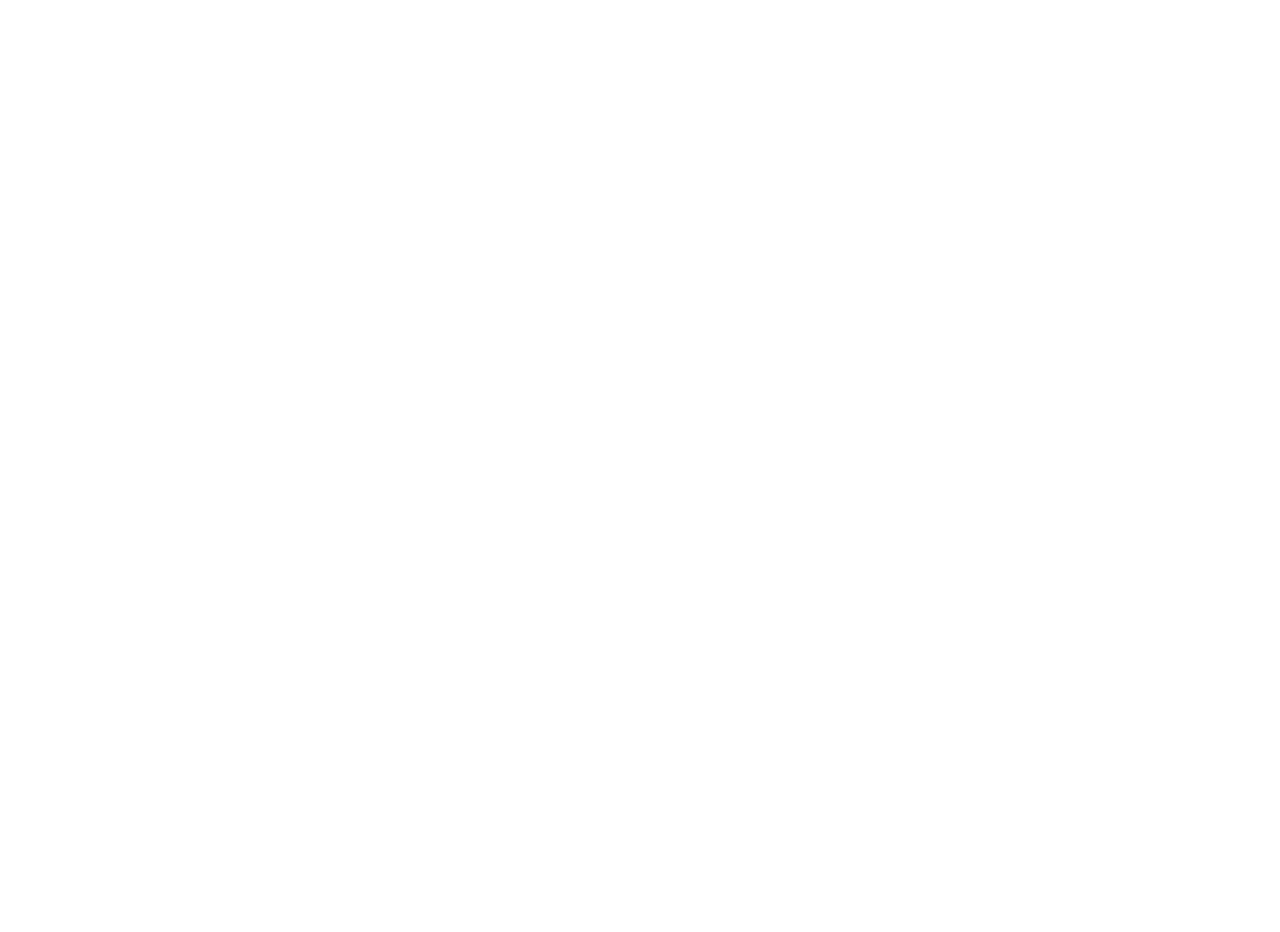
==== index.html @ 19831fd2 "updated" ====
<!DOCTYPE HTML>
<!--
	Design In Part FROM:
	Aerial by HTML5 UP
	html5up.net | @ajlkn
	Free for personal and commercial use under the CCA 3.0 license (html5up.net/license)
-->
<html>
	<head>
		<title>Jordan Duncan | Software Engineer</title>
		<meta charset="utf-8" />

		<meta name="viewport" content="width=device-width, initial-scale=1" />
		<!--[if lte IE 8]><script src="assets/js/ie/html5shiv.js"></script><![endif]-->
		<link rel="stylesheet" href="assets/css/main.css" />
		<!--[if lte IE 8]><link rel="stylesheet" href="assets/css/ie8.css" /><![endif]-->
		<!--[if lte IE 9]><link rel="stylesheet" href="assets/css/ie9.css" /><![endif]-->

	</head>
	<body class="loading">
		<div id="wrapper">
			<div id="bg"></div>
			<div id="overlay"></div>
			<div id="main">

				<!-- Header -->
					<header id="header">
						<h1><em>Jordan</em> Duncan</h1>
						<p><b>Web</b> Developer &nbsp;&bull;&nbsp; Designer</p>
						<p>Engineering A More Inclusive And Compassionate World</p>
						<nav>
							<ul>
								<li><a href="http://www.twitter.com/thejordanduncan" target="_blank" class="icon fa-twitter"><span class="label">Twitter</span></a></li>
								<li><a href="http://www.facebook.com/jdunc" target="_blank" class="icon fa-facebook"><span class="label">Facebook</span></a></li>
								<li><a href="http://infinitelimitations.us/blog" class="icon fa-wordpress"><span class="label">Wordpress</span></a></li>
								<li><a href="https://www.github.com/jdunc" target="_blank" class="icon fa-github"><span class="label">Github</span></a></li>
								<li><a href="mailto:j.duncan@rochester.edu" target="_blank" class="icon fa-envelope-o"><span class="label">Email</span></a></li>
							</ul>
						</nav>
					</header>

				<!-- Footer -->
					<footer id="footer">
						<span class="copyright">&copy; World++ | Design: <a href="http://html5up.net">HTML5 UP</a>.</span>
					</footer>

			</div>
		</div>
		<!--[if lte IE 8]><script src="assets/js/ie/respond.min.js"></script><![endif]-->
		<script>
			window.onload = function() { document.body.className = ''; }
			window.ontouchmove = function() { return false; }
			window.onorientationchange = function() { document.body.scrollTop = 0; }
		</script>
	</body>
</html>
---- assets/css/main.css ----
@import url("https://fonts.googleapis.com/css?family=Source+Sans+Pro:300,900");
@import url("font-awesome.min.css");

/*
	Aerial by HTML5 UP
	html5up.net | @ajlkn
	Free for personal and commercial use under the CCA 3.0 license (html5up.net/license)
*/

/* Reset */

	html, div, span, applet, object, iframe, h1, h2, h3, h4, h5, h6, p, blockquote, pre, a, abbr, acronym, address, big, cite, code, del, dfn, em, img, ins, kbd, q, s, samp, small, strike, strong, sub, sup, tt, var, b, u, i, center, dl, dt, dd, ol, ul, li, fieldset, form, label, legend, table, caption, tbody, tfoot, thead, tr, th, td, article, aside, canvas, details, embed, figure, figcaption, footer, header, hgroup, menu, nav, output, ruby, section, summary, time, mark, audio, video {
		margin: 0;
		padding: 0;
		border: 0;
		font-size: 100%;
		font: inherit;
		vertical-align: baseline;
	}

	article, aside, details, figcaption, figure, footer, header, hgroup, menu, nav, section {
		display: block;
	}

	/*body {
		line-height: 1;
	}*/

	ol, ul {
		list-style: none;
	}

	blockquote, q {
		quotes: none;
	}

	blockquote:before, blockquote:after, q:before, q:after {
		content: '';
		content: none;
	}

	table {
		border-collapse: collapse;
		border-spacing: 0;
	}

	/*body {
		-webkit-text-size-adjust: none;
	}*/

/* Box Model */

	*, *:before, *:after {
		-moz-box-sizing: border-box;
		-webkit-box-sizing: border-box;
		box-sizing: border-box;
	}

/* Basic */

	/*body, input, select, textarea {
		color: #fff;
		font-family: 'Source Sans Pro', sans-serif;
		font-size: 15pt;
		font-weight: 300 !important;
		letter-spacing: -0.025em;
		line-height: 1.75em;
	}*/

	/*body {
		background: #fff;
		overflow: hidden;
	}*/

		/*body.loading * {
			-moz-animation: none !important;
			-webkit-animation: none !important;
			-ms-animation: none !important;
			animation: none !important;
		}*/

	a {
		-moz-transition: border-color 0.2s ease-in-out;
		-webkit-transition: border-color 0.2s ease-in-out;
		-ms-transition: border-color 0.2s ease-in-out;
		transition: border-color 0.2s ease-in-out;
		border-bottom: dotted 1px;
		color: inherit;
		outline: 0;
		text-decoration: none;
	}

		a:hover {
			border-color: transparent;
		}

/* Icon */

	.icon {
		text-decoration: none;
		position: relative;
	}

		.icon:before {
			-moz-osx-font-smoothing: grayscale;
			-webkit-font-smoothing: antialiased;
			font-family: FontAwesome;
			font-style: normal;
			font-weight: normal;
			text-transform: none !important;
		}

		.icon > .label {
			display: none;
		}

/* Wrapper */

	@-moz-keyframes wrapper {
		0% {
			opacity: 0;
		}

		100% {
			opacity: 1;
		}
	}

	@-webkit-keyframes wrapper {
		0% {
			opacity: 0;
		}

		100% {
			opacity: 1;
		}
	}

	@-ms-keyframes wrapper {
		0% {
			opacity: 0;
		}

		100% {
			opacity: 1;
		}
	}

	@keyframes wrapper {
		0% {
			opacity: 0;
		}

		100% {
			opacity: 1;
		}
	}

	#wrapper {
		-moz-animation: wrapper 3s forwards;
		-webkit-animation: wrapper 3s forwards;
		-ms-animation: wrapper 3s forwards;
		animation: wrapper 3s forwards;
		height: 100%;
		left: 0;
		opacity: 0;
		position: absolute;
		top: 0;
		width: 100%;
	}

/* BG */

	#tv  background{
		-moz-animation: bg 60s linear infinite;
		-webkit-animation: bg 60s linear infinite;
		-ms-animation: bg 60s linear infinite;
		animation: bg 60s linear infinite;
		-moz-backface-visibility: hidden;
		-webkit-backface-visibility: hidden;
		-ms-backface-visibility: hidden;
		backface-visibility: hidden;
		-moz-transform: translate3d(0,0,0);
		-webkit-transform: translate3d(0,0,0);
		-ms-transform: translate3d(0,0,0);
		transform: translate3d(0,0,0);
	/* Set your background with this */

		background: #348cb2 url("images/ice.jpg") top left;
		background-repeat: repeat-x;
		background-size: 100vh 100vw;
		height: 100%;
		left: 0;
		opacity: 1;
		position: absolute;
		top: 0;
	}

	@-moz-keyframes bg {
		0% {
			-moz-transform: translate3d(0,0,0);
			-webkit-transform: translate3d(0,0,0);
			-ms-transform: translate3d(0,0,0);
			transform: translate3d(0,0,0);
		}

		100% {
			-moz-transform: translate3d(-2250px,0,0);
			-webkit-transform: translate3d(-2250px,0,0);
			-ms-transform: translate3d(-2250px,0,0);
			transform: translate3d(-2250px,0,0);
		}
	}

	@-webkit-keyframes bg {
		0% {
			-moz-transform: translate3d(0,0,0);
			-webkit-transform: translate3d(0,0,0);
			-ms-transform: translate3d(0,0,0);
			transform: translate3d(0,0,0);
		}

		100% {
			-moz-transform: translate3d(-2250px,0,0);
			-webkit-transform: translate3d(-2250px,0,0);
			-ms-transform: translate3d(-2250px,0,0);
			transform: translate3d(-2250px,0,0);
		}
	}

	@-ms-keyframes bg {
		0% {
			-moz-transform: translate3d(0,0,0);
			-webkit-transform: translate3d(0,0,0);
			-ms-transform: translate3d(0,0,0);
			transform: translate3d(0,0,0);
		}

		100% {
			-moz-transform: translate3d(-2250px,0,0);
			-webkit-transform: translate3d(-2250px,0,0);
			-ms-transform: translate3d(-2250px,0,0);
			transform: translate3d(-2250px,0,0);
		}
	}

	@keyframes bg {
		0% {
			-moz-transform: translate3d(0,0,0);
			-webkit-transform: translate3d(0,0,0);
			-ms-transform: translate3d(0,0,0);
			transform: translate3d(0,0,0);
		}

		100% {
			-moz-transform: translate3d(-2250px,0,0);
			-webkit-transform: translate3d(-2250px,0,0);
			-ms-transform: translate3d(-2250px,0,0);
			transform: translate3d(-2250px,0,0);
		}
	}

	#bg {
		background-size: auto 100vh;
		width: 6750px;
	}

/* Overlay */

	@-moz-keyframes overlay {
		0% {
			opacity: 0;
		}

		100% {
			opacity: 1;
		}
	}

	@-webkit-keyframes overlay {
		0% {
			opacity: 0;
		}

		100% {
			opacity: 1;
		}
	}

	@-ms-keyframes overlay {
		0% {
			opacity: 0;
		}

		100% {
			opacity: 1;
		}
	}

	@keyframes overlay {
		0% {
			opacity: 0;
		}

		100% {
			opacity: 1;
		}
	}

	#overlay {
		-moz-animation: overlay 1.5s 1.5s forwards;
		-webkit-animation: overlay 1.5s 1.5s forwards;
		-ms-animation: overlay 1.5s 1.5s forwards;
		animation: overlay 1.5s 1.5s forwards;
		background-attachment: absolute;
		background-image: url("images/overlay-pattern.png"), url("images/overlay.svg");
		background-position: top left, center center;
		background-repeat: repeat, no-repeat;
		background-size: auto, cover;
		height: 100%;
		left: 0;
		opacity: 0;
		position: absolute;
		top: 0;
		width: 100%;
	}

/* Main */

	#main {
		height: 100%;
		left: 0;
		position: absolute;
		text-align: center;
		top: 0;
		width: 100%;
	}

		#main:before {
			content: '';
			display: inline-block;
			height: 100%;
			margin-right: 0;
			vertical-align: middle;
			width: 1px;
		}

/* Header */

	@-moz-keyframes header {
		0% {
			-moz-transform: translate3d(0,1em,0);
			-webkit-transform: translate3d(0,1em,0);
			-ms-transform: translate3d(0,1em,0);
			transform: translate3d(0,1em,0);
			opacity: 0;
		}

		100% {
			-moz-transform: translate3d(0,0,0);
			-webkit-transform: translate3d(0,0,0);
			-ms-transform: translate3d(0,0,0);
			transform: translate3d(0,0,0);
			opacity: 1;
		}
	}

	@-webkit-keyframes header {
		0% {
			-moz-transform: translate3d(0,1em,0);
			-webkit-transform: translate3d(0,1em,0);
			-ms-transform: translate3d(0,1em,0);
			transform: translate3d(0,1em,0);
			opacity: 0;
		}

		100% {
			-moz-transform: translate3d(0,0,0);
			-webkit-transform: translate3d(0,0,0);
			-ms-transform: translate3d(0,0,0);
			transform: translate3d(0,0,0);
			opacity: 1;
		}
	}

	@-ms-keyframes header {
		0% {
			-moz-transform: translate3d(0,1em,0);
			-webkit-transform: translate3d(0,1em,0);
			-ms-transform: translate3d(0,1em,0);
			transform: translate3d(0,1em,0);
			opacity: 0;
		}

		100% {
			-moz-transform: translate3d(0,0,0);
			-webkit-transform: translate3d(0,0,0);
			-ms-transform: translate3d(0,0,0);
			transform: translate3d(0,0,0);
			opacity: 1;
		}
	}

	@keyframes header {
		0% {
			-moz-transform: translate3d(0,1em,0);
			-webkit-transform: translate3d(0,1em,0);
			-ms-transform: translate3d(0,1em,0);
			transform: translate3d(0,1em,0);
			opacity: 0;
		}

		100% {
			-moz-transform: translate3d(0,0,0);
			-webkit-transform: translate3d(0,0,0);
			-ms-transform: translate3d(0,0,0);
			transform: translate3d(0,0,0);
			opacity: 1;
		}
	}

	@-moz-keyframes nav-icons {
		0% {
			-moz-transform: translate3d(0,1em,0);
			-webkit-transform: translate3d(0,1em,0);
			-ms-transform: translate3d(0,1em,0);
			transform: translate3d(0,1em,0);
			opacity: 0;
		}

		100% {
			-moz-transform: translate3d(0,0,0);
			-webkit-transform: translate3d(0,0,0);
			-ms-transform: translate3d(0,0,0);
			transform: translate3d(0,0,0);
			opacity: 1;
		}
	}

	@-webkit-keyframes nav-icons {
		0% {
			-moz-transform: translate3d(0,1em,0);
			-webkit-transform: translate3d(0,1em,0);
			-ms-transform: translate3d(0,1em,0);
			transform: translate3d(0,1em,0);
			opacity: 0;
		}

		100% {
			-moz-transform: translate3d(0,0,0);
			-webkit-transform: translate3d(0,0,0);
			-ms-transform: translate3d(0,0,0);
			transform: translate3d(0,0,0);
			opacity: 1;
		}
	}

	@-ms-keyframes nav-icons {
		0% {
			-moz-transform: translate3d(0,1em,0);
			-webkit-transform: translate3d(0,1em,0);
			-ms-transform: translate3d(0,1em,0);
			transform: translate3d(0,1em,0);
			opacity: 0;
		}

		100% {
			-moz-transform: translate3d(0,0,0);
			-webkit-transform: translate3d(0,0,0);
			-ms-transform: translate3d(0,0,0);
			transform: translate3d(0,0,0);
			opacity: 1;
		}
	}

	@keyframes nav-icons {
		0% {
			-moz-transform: translate3d(0,1em,0);
			-webkit-transform: translate3d(0,1em,0);
			-ms-transform: translate3d(0,1em,0);
			transform: translate3d(0,1em,0);
			opacity: 0;
		}

		100% {
			-moz-transform: translate3d(0,0,0);
			-webkit-transform: translate3d(0,0,0);
			-ms-transform: translate3d(0,0,0);
			transform: translate3d(0,0,0);
			opacity: 1;
		}
	}

	#header {
		-moz-animation: header 1s 2.25s forwards;
		-webkit-animation: header 1s 2.25s forwards;
		-ms-animation: header 1s 2.25s forwards;
		animation: header 1s 2.25s forwards;
		-moz-backface-visibility: hidden;
		-webkit-backface-visibility: hidden;
		-ms-backface-visibility: hidden;
		backface-visibility: hidden;
		-moz-transform: translate3d(0,0,0);
		-webkit-transform: translate3d(0,0,0);
		-ms-transform: translate3d(0,0,0);
		transform: translate3d(0,0,0);
		cursor: default;
		display: inline-block;
		opacity: 0;
		position: relative;
		text-align: center;
		top: -1em;
		vertical-align: middle;
		width: 90%;
	}

		#header h1 {
			font-size: 4.35em;
			font-weight: 900;
			letter-spacing: -0.035em;
			line-height: 1em;
		}

		#header p {
			font-size: 1.25em;
			margin: 0.75em 0 0.25em 0;
			opacity: 0.75;
		}

		#header nav2 {
			margin: 1.5em 0 0 0;
		}

			#header nav2 li {
				-moz-animation: nav-icons 0.5s ease-in-out forwards;
				-webkit-animation: nav-icons 0.5s ease-in-out forwards;
				-ms-animation: nav-icons 0.5s ease-in-out forwards;
				animation: nav-icons 0.5s ease-in-out forwards;
				-moz-backface-visibility: hidden;
				-webkit-backface-visibility: hidden;
				-ms-backface-visibility: hidden;
				backface-visibility: hidden;
				-moz-transform: translate3d(0,0,0);
				-webkit-transform: translate3d(0,0,0);
				-ms-transform: translate3d(0,0,0);
				transform: translate3d(0,0,0);
				display: inline-block;
				height: 5.35em;
				line-height: 5.885em;
				opacity: 0;
				position: relative;
				top: 0;
				width: 5.35em;
			}

				#header nav2 li:nth-child(1) {
					-moz-animation-delay: 2.5s;
					-webkit-animation-delay: 2.5s;
					-ms-animation-delay: 2.5s;
					animation-delay: 2.5s;
				}

				#header nav2 li:nth-child(2) {
					-moz-animation-delay: 2.75s;
					-webkit-animation-delay: 2.75s;
					-ms-animation-delay: 2.75s;
					animation-delay: 2.75s;
				}

				#header nav2 li:nth-child(3) {
					-moz-animation-delay: 3s;
					-webkit-animation-delay: 3s;
					-ms-animation-delay: 3s;
					animation-delay: 3s;
				}

				#header nav2 li:nth-child(4) {
					-moz-animation-delay: 3.25s;
					-webkit-animation-delay: 3.25s;
					-ms-animation-delay: 3.25s;
					animation-delay: 3.25s;
				}

				#header nav2 li:nth-child(5) {
					-moz-animation-delay: 3.5s;
					-webkit-animation-delay: 3.5s;
					-ms-animation-delay: 3.5s;
					animation-delay: 3.5s;
				}

				#header nav2 li:nth-child(6) {
					-moz-animation-delay: 3.75s;
					-webkit-animation-delay: 3.75s;
					-ms-animation-delay: 3.75s;
					animation-delay: 3.75s;
				}

				#header nav2 li:nth-child(7) {
					-moz-animation-delay: 4s;
					-webkit-animation-delay: 4s;
					-ms-animation-delay: 4s;
					animation-delay: 4s;
				}

				#header nav2 li:nth-child(8) {
					-moz-animation-delay: 4.25s;
					-webkit-animation-delay: 4.25s;
					-ms-animation-delay: 4.25s;
					animation-delay: 4.25s;
				}

				#header nav2 li:nth-child(9) {
					-moz-animation-delay: 4.5s;
					-webkit-animation-delay: 4.5s;
					-ms-animation-delay: 4.5s;
					animation-delay: 4.5s;
				}

				#header nav2 li:nth-child(10) {
					-moz-animation-delay: 4.75s;
					-webkit-animation-delay: 4.75s;
					-ms-animation-delay: 4.75s;
					animation-delay: 4.75s;
				}

			#header nav2 a {
				-webkit-tap-highlight-color: transparent;
				-webkit-touch-callout: none;
				border: 0;
				display: inline-block;
			}

				#header nav2 a:before {
					-moz-transition: all 0.2s ease-in-out;
					-webkit-transition: all 0.2s ease-in-out;
					-ms-transition: all 0.2s ease-in-out;
					transition: all 0.2s ease-in-out;
					border-radius: 100%;
					border: solid 1px #fff;
					display: block;
					font-size: 1.75em;
					height: 2.5em;
					line-height: 2.5em;
					position: relative;
					text-align: center;
					top: 0;
					width: 2.5em;
				}

				#header nav2 a:hover {
					font-size: 1.1em;
				}

					#
					 nav2 a:hover:before {
						background-color: rgba(255, 255, 255, 0.175);
						color: #fff;
					}

				#header nav2 a:active {
					font-size: 0.95em;
					background: none;
				}

					#header nav2 a:active:before {
						background-color: rgba(255, 255, 255, 0.35);
						color: #fff;
					}

				#header nav2 a span {
					display: none;
				}

/* Footer */

	#footer {
		background-image: -moz-linear-gradient(top, rgba(0,0,0,0), rgba(0,0,0,0.5) 75%);
		background-image: -webkit-linear-gradient(top, rgba(0,0,0,0), rgba(0,0,0,0.5) 75%);
		background-image: -ms-linear-gradient(top, rgba(0,0,0,0), rgba(0,0,0,0.5) 75%);
		background-image: linear-gradient(top, rgba(0,0,0,0), rgba(0,0,0,0.5) 75%);
		bottom: 0;
		cursor: default;
		height: 6em;
		left: 0;
		line-height: 8em;
		position: absolute;
		text-align: center;
		width: 100%;
	}

/* Wide */

	@media screen and (max-width: 1680px) {

		/* Basic */

			/*body, input, select, textarea {
				font-size: 13pt;
			}*/

		/* BG */

			@-moz-keyframes bg {
				0% {
					-moz-transform: translate3d(0,0,0);
					-webkit-transform: translate3d(0,0,0);
					-ms-transform: translate3d(0,0,0);
					transform: translate3d(0,0,0);
				}

				100% {
					-moz-transform: translate3d(-1500px,0,0);
					-webkit-transform: translate3d(-1500px,0,0);
					-ms-transform: translate3d(-1500px,0,0);
					transform: translate3d(-1500px,0,0);
				}

	}

		@-webkit-keyframes bg {
			0% {
				-moz-transform: translate3d(0,0,0);
				-webkit-transform: translate3d(0,0,0);
				-ms-transform: translate3d(0,0,0);
				transform: translate3d(0,0,0);
			}

			100% {
				-moz-transform: translate3d(-1500px,0,0);
				-webkit-transform: translate3d(-1500px,0,0);
				-ms-transform: translate3d(-1500px,0,0);
				transform: translate3d(-1500px,0,0);
			}
			}

		@-ms-keyframes bg {
			0% {
				-moz-transform: translate3d(0,0,0);
				-webkit-transform: translate3d(0,0,0);
				-ms-transform: translate3d(0,0,0);
				transform: translate3d(0,0,0);
			}

			100% {
				-moz-transform: translate3d(-1500px,0,0);
				-webkit-transform: translate3d(-1500px,0,0);
				-ms-transform: translate3d(-1500px,0,0);
				transform: translate3d(-1500px,0,0);
			}
		}

		@keyframes bg {
			0% {
				-moz-transform: translate3d(0,0,0);
				-webkit-transform: translate3d(0,0,0);
				-ms-transform: translate3d(0,0,0);
				transform: translate3d(0,0,0);
			}

			100% {
				-moz-transform: translate3d(-1500px,0,0);
				-webkit-transform: translate3d(-1500px,0,0);
				-ms-transform: translate3d(-1500px,0,0);
				transform: translate3d(-1500px,0,0);
			}
		}

		#bg {
			background-size: auto 100vh;
			width: 4500px;
		}
	 }

/* Normal */

	@media screen and (max-width: 1280px) {

		/* Basic */

			/*body, input, select, textarea {
				font-size: 12pt;
			}*/

		/* BG */

			@-moz-keyframes bg {
				0% {
					-moz-transform: translate3d(0,0,0);
					-webkit-transform: translate3d(0,0,0);
					-ms-transform: translate3d(0,0,0);
					transform: translate3d(0,0,0);
				}

				100% {
					-moz-transform: translate3d(-750px,0,0);
					-webkit-transform: translate3d(-750px,0,0);
					-ms-transform: translate3d(-750px,0,0);
					transform: translate3d(-750px,0,0);
				}

	}

		@-webkit-keyframes bg {
			0% {
				-moz-transform: translate3d(0,0,0);
				-webkit-transform: translate3d(0,0,0);
				-ms-transform: translate3d(0,0,0);
				transform: translate3d(0,0,0);
			}

			100% {
				-moz-transform: translate3d(-750px,0,0);
				-webkit-transform: translate3d(-750px,0,0);
				-ms-transform: translate3d(-750px,0,0);
				transform: translate3d(-750px,0,0);
			}
			}

		@-ms-keyframes bg {
			0% {
				-moz-transform: translate3d(0,0,0);
				-webkit-transform: translate3d(0,0,0);
				-ms-transform: translate3d(0,0,0);
				transform: translate3d(0,0,0);
			}

			100% {
				-moz-transform: translate3d(-750px,0,0);
				-webkit-transform: translate3d(-750px,0,0);
				-ms-transform: translate3d(-750px,0,0);
				transform: translate3d(-750px,0,0);
			}
		}

		@keyframes bg {
			0% {
				-moz-transform: translate3d(0,0,0);
				-webkit-transform: translate3d(0,0,0);
				-ms-transform: translate3d(0,0,0);
				transform: translate3d(0,0,0);
			}

			100% {
				-moz-transform: translate3d(-750px,0,0);
				-webkit-transform: translate3d(-750px,0,0);
				-ms-transform: translate3d(-750px,0,0);
				transform: translate3d(-750px,0,0);
			}
		}

		#bg {
			background-size: auto 100vh;
			width: 2250px;
		} }

/* Mobile */

	@media screen and (max-width: 736px) {

		/* Basic */

			/*body {
				min-width: 320px;
			}*/

			/*body, input, select, textarea {
				font-size: 11pt;
			}*/

		/* BG */

			@-moz-keyframes bg {
				0% {
					-moz-transform: translate3d(0,0,0);
					-webkit-transform: translate3d(0,0,0);
					-ms-transform: translate3d(0,0,0);
					transform: translate3d(0,0,0);
				}

				100% {
					-moz-transform: translate3d(-300px,0,0);
					-webkit-transform: translate3d(-300px,0,0);
					-ms-transform: translate3d(-300px,0,0);
					transform: translate3d(-300px,0,0);
				}

	}

		@-webkit-keyframes bg {
			0% {
				-moz-transform: translate3d(0,0,0);
				-webkit-transform: translate3d(0,0,0);
				-ms-transform: translate3d(0,0,0);
				transform: translate3d(0,0,0);
			}

			100% {
				-moz-transform: translate3d(-300px,0,0);
				-webkit-transform: translate3d(-300px,0,0);
				-ms-transform: translate3d(-300px,0,0);
				transform: translate3d(-300px,0,0);
			}
			}

		@-ms-keyframes bg {
			0% {
				-moz-transform: translate3d(0,0,0);
				-webkit-transform: translate3d(0,0,0);
				-ms-transform: translate3d(0,0,0);
				transform: translate3d(0,0,0);
			}

			100% {
				-moz-transform: translate3d(-300px,0,0);
				-webkit-transform: translate3d(-300px,0,0);
				-ms-transform: translate3d(-300px,0,0);
				transform: translate3d(-300px,0,0);
			}
		}

		@keyframes bg {
			0% {
				-moz-transform: translate3d(0,0,0);
				-webkit-transform: translate3d(0,0,0);
				-ms-transform: translate3d(0,0,0);
				transform: translate3d(0,0,0);
			}

			100% {
				-moz-transform: translate3d(-300px,0,0);
				-webkit-transform: translate3d(-300px,0,0);
				-ms-transform: translate3d(-300px,0,0);
				transform: translate3d(-300px,0,0);
			}
		}

		#bg {
			background-size: auto 100vh;
			width: 900px;
		}

	/* Header */

		#header h1 {
			font-size: 2.5em;
		}

		#header p {
			font-size: 1em;
		}

		#header nav2 {
			font-size: 1em;
		}

			#header nav2 a:hover {
				font-size: 1em;
			}

			#header nav2 a:active {
				font-size: 1em;
			} }

/* Mobile (Portrait) */

	@media screen and (max-width: 480px) {

		/* BG */

			@-moz-keyframes bg {
				0% {
					-moz-transform: translate3d(0,0,0);
					-webkit-transform: translate3d(0,0,0);
					-ms-transform: translate3d(0,0,0);
					transform: translate3d(0,0,0);
				}

				100% {
					-moz-transform: translate3d(-412.5px,0,0);
					-webkit-transform: translate3d(-412.5px,0,0);
					-ms-transform: translate3d(-412.5px,0,0);
					transform: translate3d(-412.5px,0,0);
				}

	}

		@-webkit-keyframes bg {
			0% {
				-moz-transform: translate3d(0,0,0);
				-webkit-transform: translate3d(0,0,0);
				-ms-transform: translate3d(0,0,0);
				transform: translate3d(0,0,0);
			}

			100% {
				-moz-transform: translate3d(-412.5px,0,0);
				-webkit-transform: translate3d(-412.5px,0,0);
				-ms-transform: translate3d(-412.5px,0,0);
				transform: translate3d(-412.5px,0,0);
			}
			}

		@-ms-keyframes bg {
			0% {
				-moz-transform: translate3d(0,0,0);
				-webkit-transform: translate3d(0,0,0);
				-ms-transform: translate3d(0,0,0);
				transform: translate3d(0,0,0);
			}

			100% {
				-moz-transform: translate3d(-412.5px,0,0);
				-webkit-transform: translate3d(-412.5px,0,0);
				-ms-transform: translate3d(-412.5px,0,0);
				transform: translate3d(-412.5px,0,0);
			}
		}

		@keyframes bg {
			0% {
				-moz-transform: translate3d(0,0,0);
				-webkit-transform: translate3d(0,0,0);
				-ms-transform: translate3d(0,0,0);
				transform: translate3d(0,0,0);
			}

			100% {
				-moz-transform: translate3d(-412.5px,0,0);
				-webkit-transform: translate3d(-412.5px,0,0);
				-ms-transform: translate3d(-412.5px,0,0);
				transform: translate3d(-412.5px,0,0);
			}
		}

		#bg {
			background-size: auto 100vh;
			width: 1237.5px;
		}

	/* Header */

		#header nav2 {
			padding: 0 1em;
		} }
---- assets/css/ie8.css ----
/*
	Aerial by HTML5 UP
	html5up.net | @ajlkn
	Free for personal and commercial use under the CCA 3.0 license (html5up.net/license)
*/

/* Header */

	#header nav a {
		position: relative;
		border: solid 1px #fff;
		border-radius: 100%;
		-ms-behavior: url("assets/js/ie/PIE.htc");
	}

		#header nav a:before {
			border: 0;
		}

/* Footer */

	#footer {
		background-image: url("images/ie/footer.png");
		background-position: bottom left;
		background-repeat: repeat-x;
	}
---- assets/css/ie9.css ----
/*
	Aerial by HTML5 UP
	html5up.net | @ajlkn
	Free for personal and commercial use under the CCA 3.0 license (html5up.net/license)
*/

/* Wrapper */

	#wrapper {
		opacity: 1;
	}

/* Overlay */

	#overlay {
		opacity: 1;
	}

/* Header */

	#header {
		opacity: 1;
	}

		#header nav li {
			opacity: 1;
		}

/* Footer */

	#footer {
		background-image: url("images/ie/footer.svg");
	}
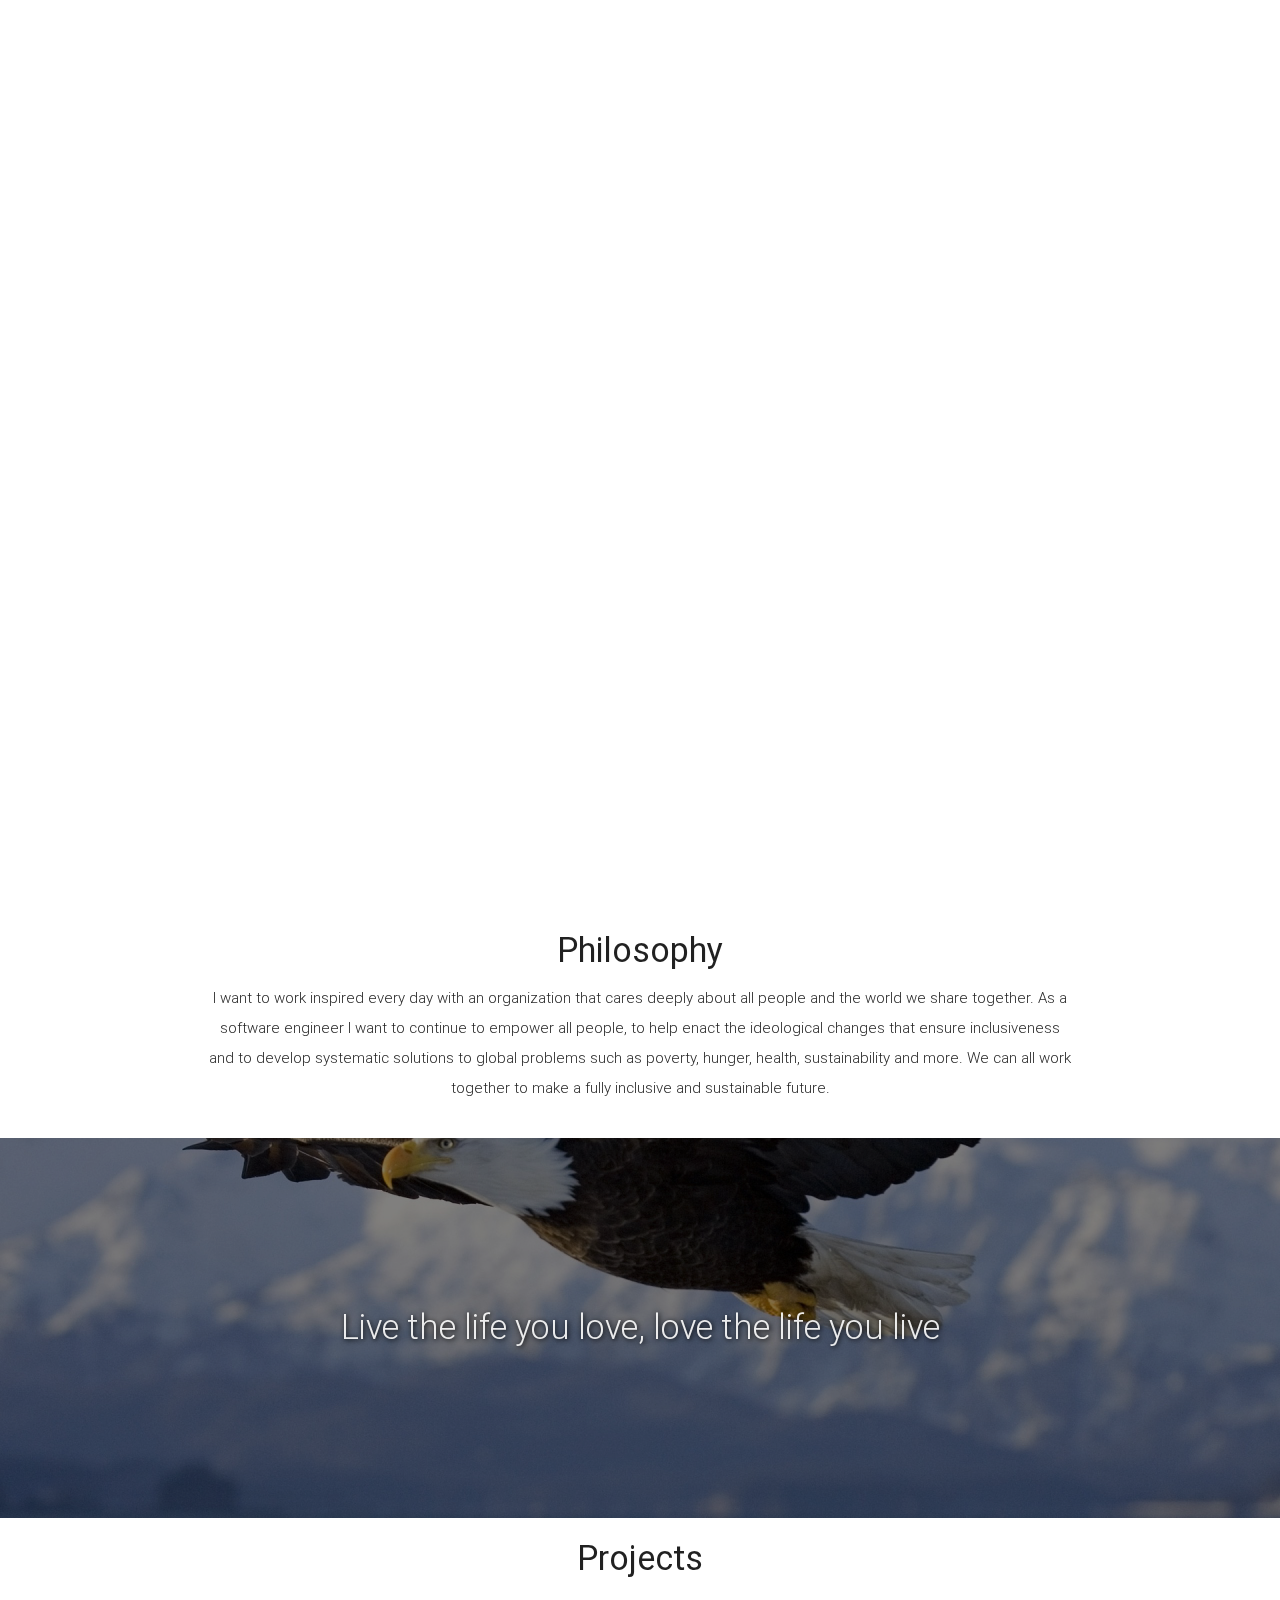
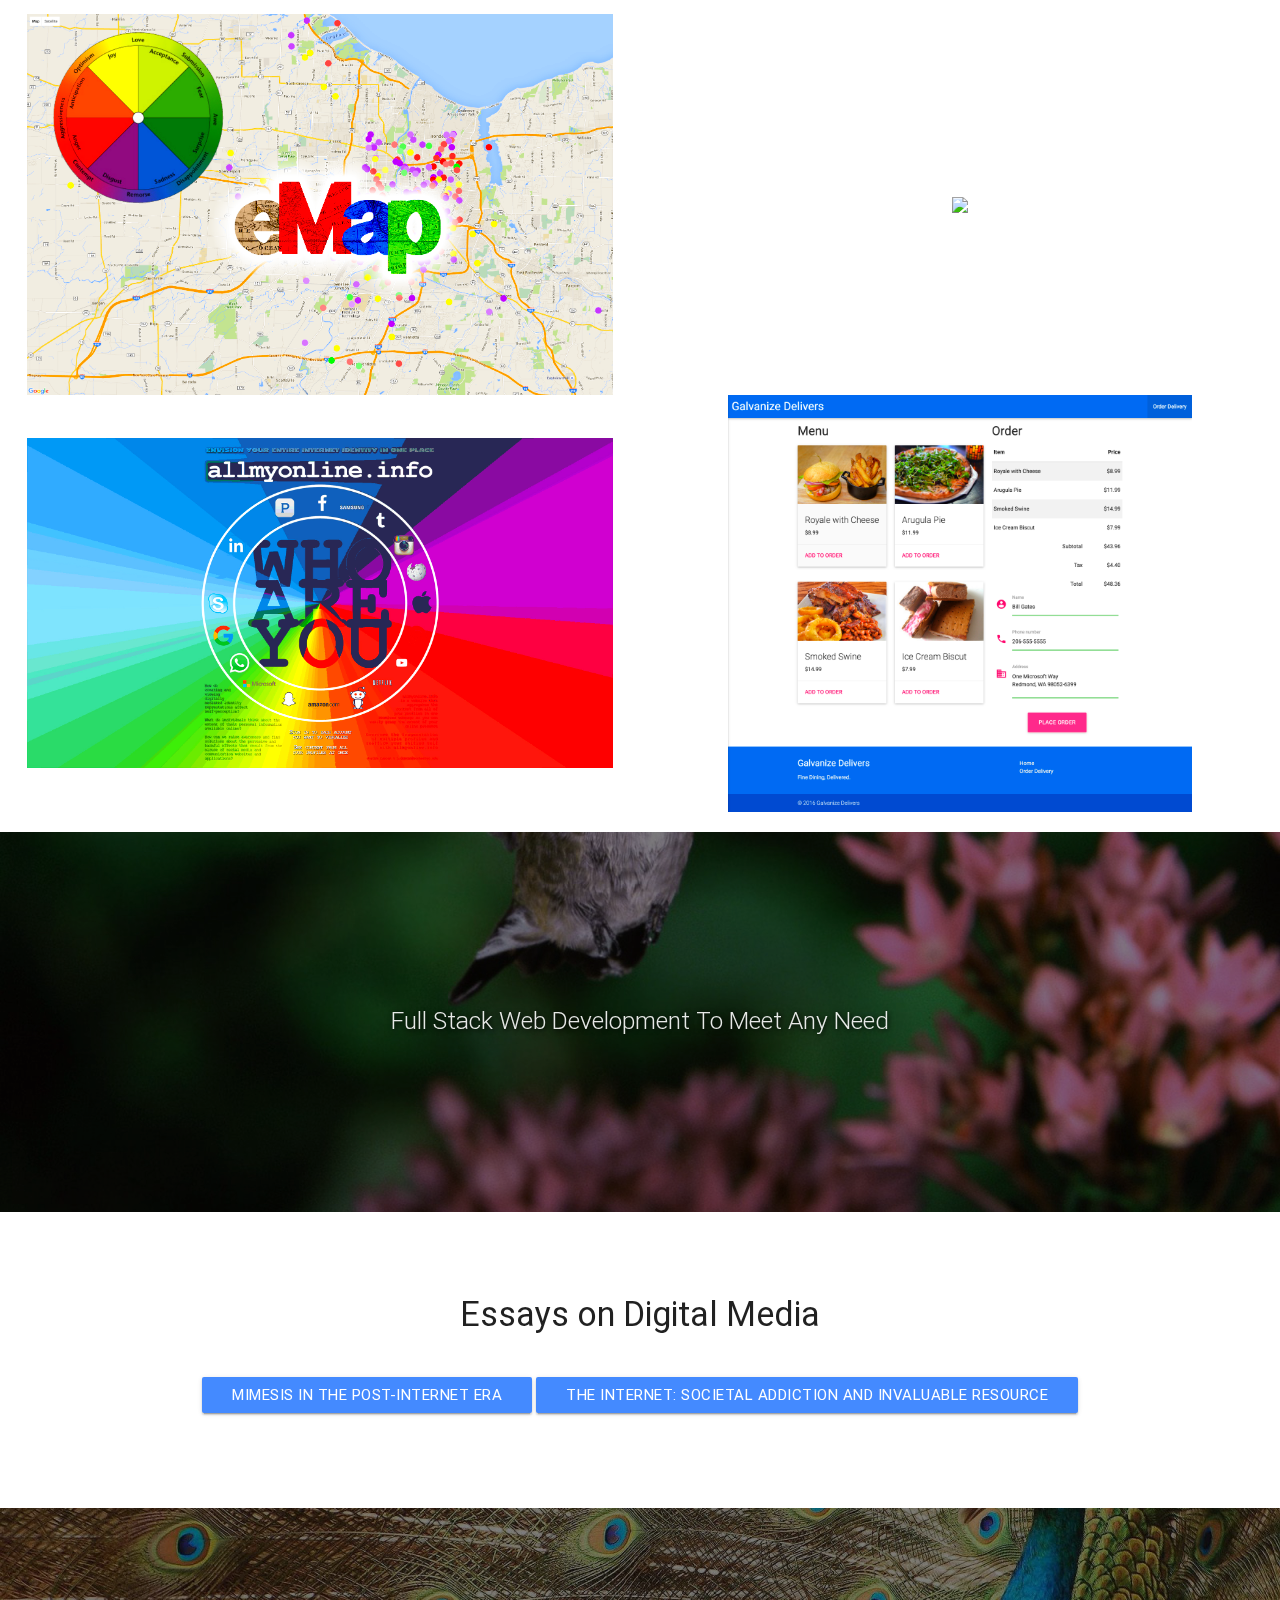
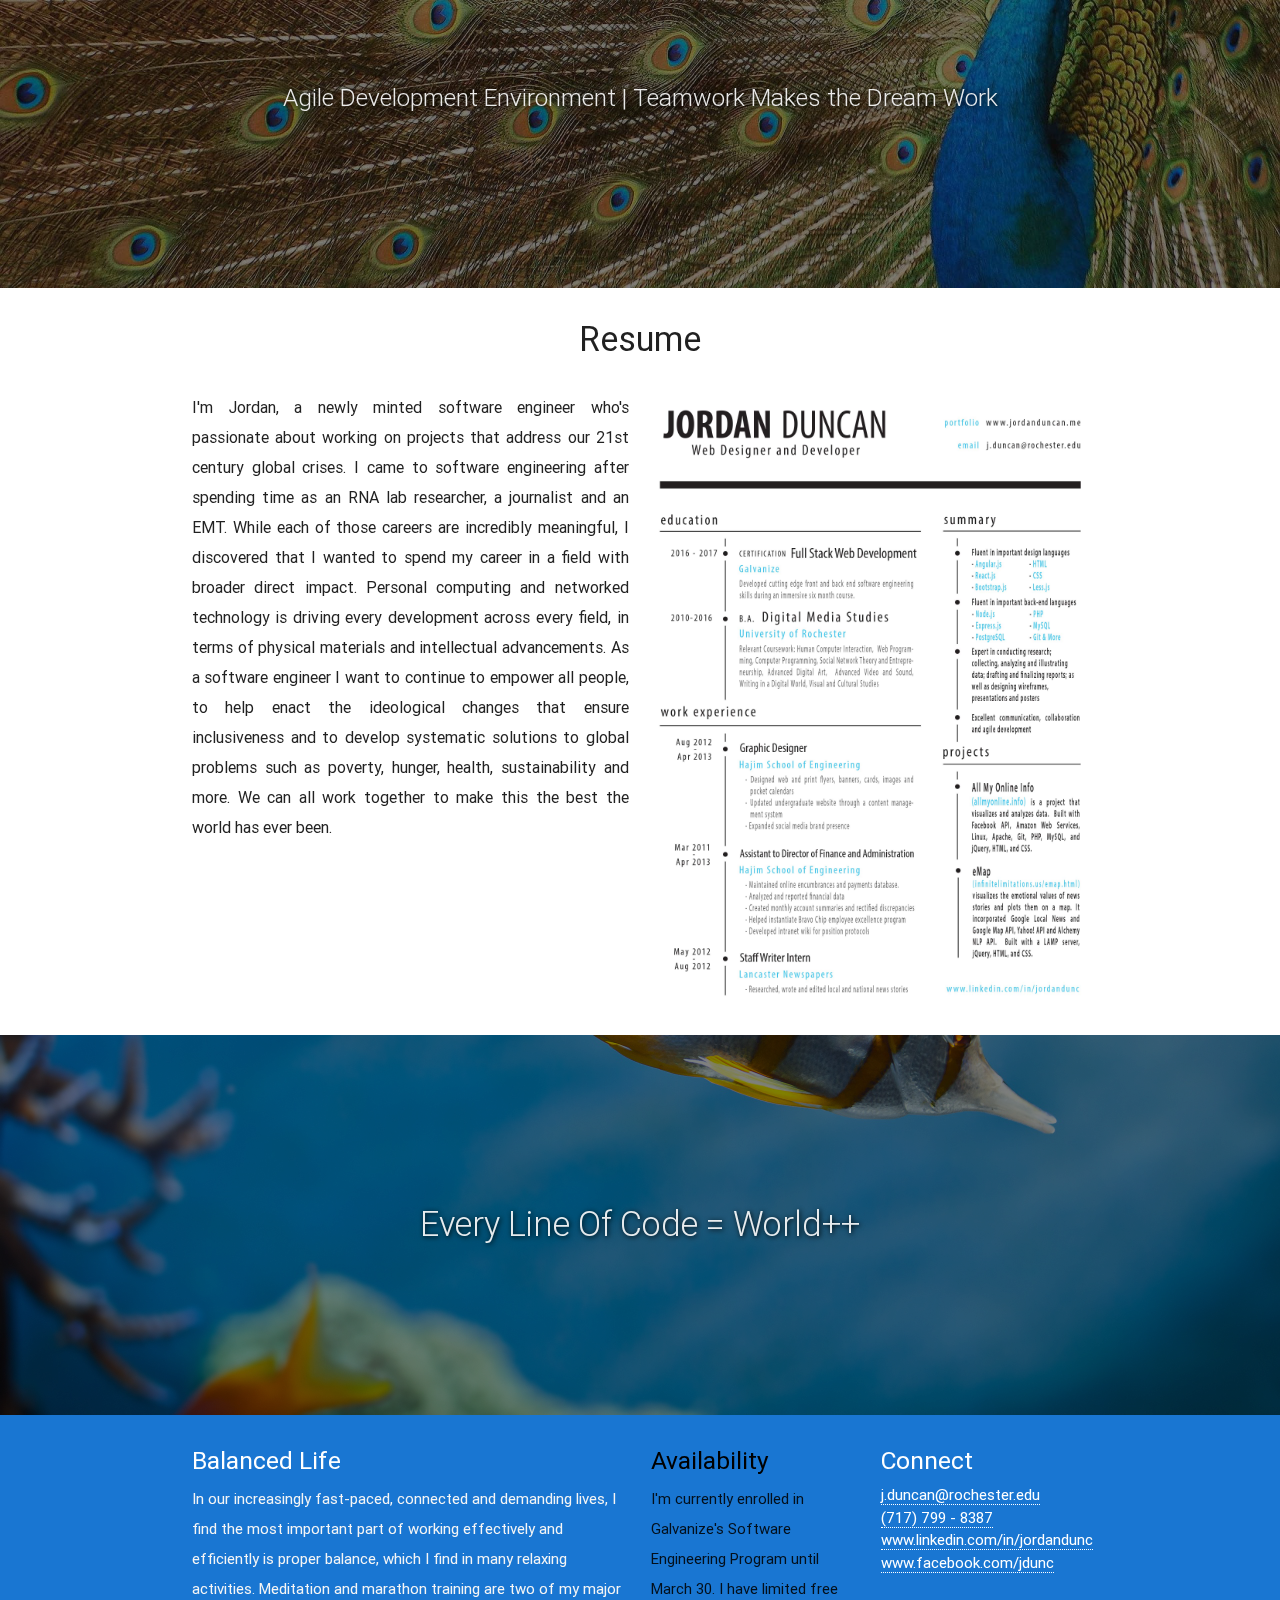
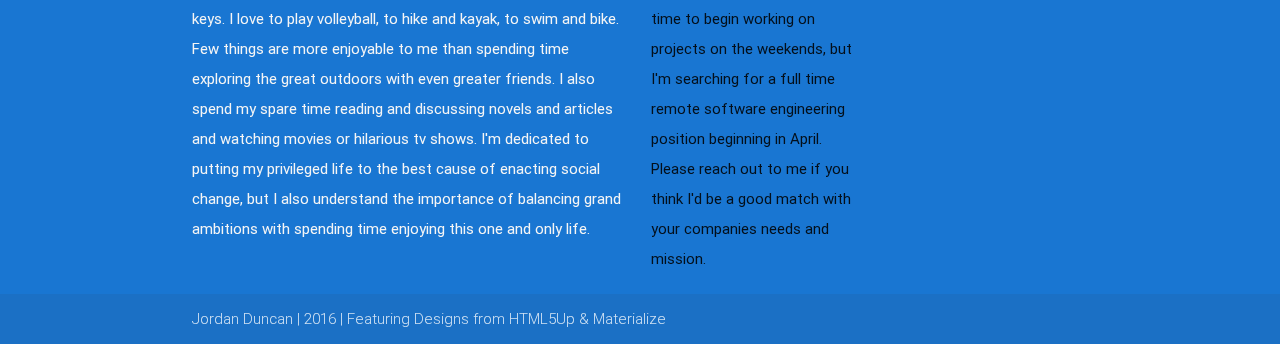
==== commit 1c2c6218: "working with photo page" ====
--- a/index.html
+++ b/index.html
@@ -1,56 +1,267 @@
-<!DOCTYPE HTML>
-<!--
-	Design In Part FROM:
-	Aerial by HTML5 UP
-	html5up.net | @ajlkn
-	Free for personal and commercial use under the CCA 3.0 license (html5up.net/license)
--->
-<html>
-	<head>
-		<title>Jordan Duncan | Software Engineer</title>
-		<meta charset="utf-8" />
-
-		<meta name="viewport" content="width=device-width, initial-scale=1" />
-		<!--[if lte IE 8]><script src="assets/js/ie/html5shiv.js"></script><![endif]-->
-		<link rel="stylesheet" href="assets/css/main.css" />
-		<!--[if lte IE 8]><link rel="stylesheet" href="assets/css/ie8.css" /><![endif]-->
-		<!--[if lte IE 9]><link rel="stylesheet" href="assets/css/ie9.css" /><![endif]-->
-
-	</head>
-	<body class="loading">
-		<div id="wrapper">
-			<div id="bg"></div>
-			<div id="overlay"></div>
-			<div id="main">
-
-				<!-- Header -->
-					<header id="header">
-						<h1><em>Jordan</em> Duncan</h1>
-						<p><b>Web</b> Developer &nbsp;&bull;&nbsp; Designer</p>
-						<p>Engineering A More Inclusive And Compassionate World</p>
-						<nav>
-							<ul>
-								<li><a href="http://www.twitter.com/thejordanduncan" target="_blank" class="icon fa-twitter"><span class="label">Twitter</span></a></li>
-								<li><a href="http://www.facebook.com/jdunc" target="_blank" class="icon fa-facebook"><span class="label">Facebook</span></a></li>
-								<li><a href="http://infinitelimitations.us/blog" class="icon fa-wordpress"><span class="label">Wordpress</span></a></li>
-								<li><a href="https://www.github.com/jdunc" target="_blank" class="icon fa-github"><span class="label">Github</span></a></li>
-								<li><a href="mailto:j.duncan@rochester.edu" target="_blank" class="icon fa-envelope-o"><span class="label">Email</span></a></li>
-							</ul>
-						</nav>
-					</header>
-
-				<!-- Footer -->
-					<footer id="footer">
-						<span class="copyright">&copy; World++ | Design: <a href="http://html5up.net">HTML5 UP</a>.</span>
-					</footer>
-
-			</div>
-		</div>
-		<!--[if lte IE 8]><script src="assets/js/ie/respond.min.js"></script><![endif]-->
-		<script>
-			window.onload = function() { document.body.className = ''; }
-			window.ontouchmove = function() { return false; }
-			window.onorientationchange = function() { document.body.scrollTop = 0; }
-		</script>
-	</body>
-</html>
+<!DOCTYPE html>
+<html lang="en">
+<head>
+  <meta http-equiv="Content-Type" content="text/html; charset=UTF-8"/>
+  <meta name="viewport" content="width=device-width, initial-scale=1, maximum-scale=1.0, user-scalable=no"/>
+  <title>Jordan Duncan | Software Engineer</title>
+
+  <!-- CSS  -->
+  <link rel="stylesheet" href="assets/css/main.css" />
+  <link href="https://fonts.googleapis.com/icon?family=Material+Icons" rel="stylesheet">
+  <link href="assets/css/materialize.css" type="text/css" rel="stylesheet" media="screen,projection"/>
+  <link href="assets/css/style.css" type="text/css" rel="stylesheet" media="screen,projection"/>
+  <script src="https://code.jquery.com/jquery-2.1.1.min.js"></script>
+  <script src="assets/js/custom.js"></script>
+
+
+</head>
+<body>
+  <div id="index-banner" class="parallax-container heading">
+    <div id="wrapper">
+			<!-- <div id="bg"></div> -->
+      <div class="tv">
+    		  <div class="screen mute" id="tv">
+          </div>
+    	</div>
+      <div id="main">
+
+					<header id="header">
+						<h1><strong>Jordan</strong> Duncan</h1>
+						<p><b>Web</b> Developer &nbsp;&bull;&nbsp; Designer</p>
+						<p>Engineering A More Inclusive And Compassionate World<br><br></p>
+						<nav2>
+							<ul>
+								<li><a href="http://www.linkedin.com/in/jordandunc" target="_blank" class="icon fa-linkedin"><span class="label">Linkedin</span></a></li>
+								<li><a href="http://infinitelimitations.us/blog" target="_blank" class="icon fa-wordpress"><span class="label">Wordpress</span></a></li>
+								<li><a href="https://www.github.com/jdunc" target="_blank" class="icon fa-github"><span class="label">Github</span></a></li>
+                <li><a href="http://www.twitter.com/thejordanduncan" target="_blank" class="icon fa-twitter"><span class="label">Twitter</span></a></li>
+                <li><a href="http://www.facebook.com/jdunc" target="_blank" class="icon fa-facebook"><span class="label">Facebook</span></a></li>
+								<li><a href="mailto:j.duncan@rochester.edu" class="icon fa-envelope-o"><span class="label">Email</span></a></li>
+								<li><a href="tel:17177998387" target="_blank" class="icon fa-phone"><span class="label">Email</span></a></li>
+							</ul>
+						</nav2>
+					</header>
+			</div>
+		</div>
+  </div>
+
+
+  <div class="container">
+    <div class="section">
+
+      <!--   Icon Section   -->
+      <div class="row">
+        <div class="col s12 ">
+          <div class="icon-block">
+            <h4 class="center">Philosophy</h4>
+
+            <p class="light center">I want to work inspired every day with an organization that cares deeply about all people and the world we share together. As a software engineer I want to continue to empower all people, to help enact the ideological changes that ensure inclusiveness and to develop systematic solutions to global problems such as poverty, hunger, health, sustainability and more.  We can all work together to make a fully inclusive and sustainable future.</p>
+          </div>
+        </div>
+      </div>
+
+    </div>
+  </div>
+
+
+  <div class="parallax-container valign-wrapper">
+    <div class="section no-pad-bot">
+      <div class="container">
+        <div class="row center">
+          <h4 class="header col s12 light">Live the life you love, love the life you live</h4>
+        </div>
+      </div>
+    </div>
+      <div class="parallax"><img src="assets/css/images/natgeo/bald-eagle.jpg" alt="National Geographic Bald Eagle" style="width:100vw"></div>
+  </div>
+
+  <div class="row portfolio">
+    <div class="col s12 center">
+      <h3><i class="mdi-content-send brown-text"></i></h3>
+      <h4>Projects</h4><br>
+    </div>
+    <div class='clearfix'></div>
+
+    <div class="valign-wrapper">
+    <div class="col s12 m6 center ">
+      <span class="helper"></span><img class='pimg' id='myBtn_emap' src='assets/css/images/emap.png'/>
+    </div>
+    <div class="col s12 m6 center ">
+      <span class="helper"></span><img class='pimg' id="myBtn_bdv" src='assets/css/images/flickr.png'/>
+  </div>
+</div>
+    <div class='clearfix'></div>
+    <div class="valign-wrapper">
+      <div class="col s12 m6 center">
+        <span class="helper"></span><img class='pimg' id="myBtn_amo" src='assets/css/images/amo2.jpg'/>
+      </div>
+
+      <div class="col s12 m6 center">
+        <span class="helper"></span><img class='pimg gd' id="myBtn_gald" src='assets/css/images/galvanize_delivers.png'/>
+      </div>
+    </div>
+  </div>
+
+  <div class="parallax-container valign-wrapper">
+    <div class="section no-pad-bot">
+      <div class="container">
+        <div class="row center">
+          <h5 class="header col s12 light">Full Stack Web Development To Meet Any Need</h5>
+        </div>
+      </div>
+    </div>
+    <div class="parallax"><img src="assets/css/images/natgeo/humming-bird.jpg" alt="National Geographic Humming Bird" style="width:100%;" class="humming-bird"></div>
+  </div>
+
+  <div class="container">
+    <div class="section">
+
+      <div class="row">
+        <div class="col s12 center">
+          <h3><i class="mdi-content-send brown-text"></i></h3>
+          <p><br></p>
+          <h4>Essays on Digital Media</h4><p><br></p>
+          <a href="https://drive.google.com/file/d/0B6RVDKG7Fzkma2VXU0JxRTlMYzQ/view?usp=sharing" target="blank" class="waves-effect waves-light btn blue accent-2">Mimesis in the Post-Internet Era</a>
+          <a href="https://docs.google.com/document/d/1wA1nUje-KEcMNzrLCyPlVDu0l9jFjhTSDBevt14q0H8/edit?usp=sharing" target="blank" class="waves-effect waves-dark btn blue accent-2">The Internet: Societal Addiction and Invaluable Resource</a><p><br></p><p><br></p>
+          </div>
+      </div>
+
+    </div>
+  </div>
+
+  <div class="parallax-container valign-wrapper">
+    <div class="section no-pad-bot">
+      <div class="container">
+        <div class="row center">
+          <h5 class="header col s12 light">Agile Development Environment | Teamwork Makes the Dream Work</h5>
+        </div>
+      </div>
+    </div>
+    <div class="parallax"><img src="assets/css/images/natgeo/peacock.jpg" alt="National Geographic Peacock" style="width:100%;"></div>
+  </div>
+
+  <div class="container">
+    <div class="section">
+
+      <div class="row">
+        <div class="col s12 center">
+          <h4 id="resume_text">Resume</h4>
+        </div>
+      </div>
+      <div class="row">
+        <div class="col s12 m6 center personal_info" >
+          <p class="valign">
+            I'm Jordan, a newly minted software engineer who's passionate about working on projects that address our 21st century global crises. I came to software engineering after spending time as an RNA lab researcher, a journalist and an EMT.  While each of those careers are incredibly meaningful, I discovered that I wanted to spend my career in a field with broader direct impact.  Personal computing and networked technology is driving every development across every field, in terms of physical materials and intellectual advancements. As a software engineer I want to continue to empower all people, to help enact the ideological changes that ensure inclusiveness and to develop systematic solutions to global problems such as poverty, hunger, health, sustainability and more.  We can all work together to make this the best the world has ever been.
+          </p>
+        </div>
+        <div class="col s12 m6 center">
+            <img src="assets/css/images/jordan-duncan-2016_lq.jpg" alt="Jordan Duncan Software Engineering Resume" class='img_resume valign' style="vertical-align:middle"></div>
+          </div>
+        </div>
+
+    </div>
+  </div>
+
+
+  <div class="parallax-container valign-wrapper">
+    <div class="section no-pad-bot">
+      <div class="container">
+        <div class="row center">
+          <h4 class="header col s12 light">Every Line Of Code = World++</h4>
+        </div>
+      </div>
+    </div>
+    <div class="parallax"><img src="assets/css/images/natgeo/butterfly-fish.jpg" alt="National Geographic Butterfly Fish" style="width:100vw"></div>
+  </div>
+
+  <footer class="page-footer blue darken-2">
+    <div class="container">
+      <div class="row">
+        <div class="col l6 s12">
+          <h5 class="white-text">Balanced Life</h5>
+          <p class="grey-text text-lighten-4">In our increasingly fast-paced, connected and demanding lives, I find the most important part of working effectively and efficiently is proper balance, which I find in many relaxing activities.  Meditation and marathon training are two of my major keys.  I love to play volleyball, to hike and kayak, to swim and bike.  Few things are more enjoyable to me than spending time exploring the great outdoors with even greater friends.  I also spend my spare time reading and discussing novels and articles and watching movies or hilarious tv shows.  I'm dedicated to putting my privileged life to the best cause of enacting social change, but I also understand the importance of balancing grand ambitions with spending time enjoying this one and only life.</p>
+
+
+        </div>
+        <div class="col l3 s12">
+          <h5 class="black-text">Availability</h5>
+          <p>I'm currently enrolled in Galvanize's Software Engineering Program until March 30.  I have limited free time to begin working on projects on the weekends, but I'm searching for a full time remote  software engineering position beginning in April.  Please reach out to me if you think I'd be a good match with your companies needs and mission.</p>
+        </div>
+        <div class="col l3 s12">
+          <h5 class="white-text">Connect</h5>
+          <ul>
+            <li><a class="white-text" href="mailto:j.duncan@rochester.edu">j.duncan@rochester.edu</a></li>
+            <li><a class="white-text" href="tel:17177998387">(717) 799 - 8387</a></li>
+            <li><a class="white-text" href="http://www.linkedin.com/in/jordandunc" target="blank">www.linkedin.com/in/jordandunc</a></li>
+            <li><a class="white-text" href="http://www.facebook.com/jdunc" target="blank">www.facebook.com/jdunc</a></li>
+          </ul>
+        </div>
+      </div>
+    </div>
+    <div class="footer-copyright">
+      <div class="container">
+        Jordan Duncan | 2016 | Featuring Designs from HTML5Up & Materialize
+      </div>
+    </div>
+  </footer>
+
+  <!-- The Modal -->
+  <div id="myModal_emap" class="modal">
+    <!-- Modal content -->
+    <div class="modal-content">
+      <span class="close">×</span>
+      <h1>eMap</h1>
+      <a href="http://infinitelimitations.us/emap.html" target="blank">http://infinitelimitations.us/emap.html</a><br>
+      <p>eMap is an interactive webpage that visualizes the emotional aspects of news articles around Rochester, NY. eMap was built using the natural language processing API Alchemy, the Google Maps API and the Yahoo RSS Parsing API. When a user visits the page, local news results are fetched from google news, parsed through Yahoo, sent to Alchemy, stored in a MySQL database and ultimately displayed as a colored circle that represents the emotional values returned from Alchemy. This project required extensive work in Javascript (jQuery), PHP, MySQL, HTML5 and CSS3. <a href="assets/css/images/emap_flyer.png" target="blank">Click here to view the flyer with more information.</a></p>
+    </div>
+  </div>
+
+  <!-- The Modal -->
+  <div id="myModal_bdv" class="modal">
+    <!-- Modal content -->
+    <div class="modal-content">
+      <span class="close">×</span>
+      <h1>Searching For Meaning</h1>
+      <a href="http://searching-for-meaning.surge.sh/" target="blank">http://searching-for-meaning.surge.sh/</a><br>
+      <p>Searching For Meaning is a webpage that allows you to search for any feeling then experience the multitude of related images and poem quotes available to view online. Watch as images that others have categorized with that feeling appear endlessly. This project accomplished with jQuery, HTML, CSS and the Flickr and poetry.net pull required jQuery ajax requests. I try to capture a part of the internet aesthetic when I make pages for fun - that randomness of countless individual's experiences being stored in fragments on servers and databses. That randomness that generates deeply meaningful experiences when presented in unique ways.</p>
+    </div>
+  </div>
+
+  <!-- The Modal -->
+  <div id="myModal_amo" class="modal">
+    <!-- Modal content -->
+    <div class="modal-content">
+      <span class="close">×</span>
+      <h1>All My Online Info - Facebook Visualizer</h1>
+      <a href="http://allmyonline.info" target="blank">http://allmyonline.info</a> - It takes a few moments to load as it will display all of your facebook images.<br>
+      <p>This is my University of Rochester Digital Media Studies Senior Project. It's a Facebook web app that visualizes your Facebook photos and likes in a cascading waterdall. You can click the live link above to login and view it with your own Facebook. The presentation slides and media are available online here. The goal of AllMyOnlineInfo was to create one website where a user could login to all of their profiles, essentially creating a unified online presence. Studies show that different types of social networking sites are fragmenting users conception of self identity; AllMyOnlineInfo was conceived as a way for people to remember that all of our different online facets are of the same source.<br>This project required extensive work in jQuery, Masonry, HTML5, CSS3, PHP, MySQL, GSAP, AmazonWebServices, Linux and the Facebook API. <a href="assets/css/images/amo_hq.jpg" target="blank">Click here to view the flyer in high resolution.</a></p>
+    </div>
+  </div>
+
+  <!-- The Modal -->
+  <div id="myModal_gald" class="modal">
+    <!-- Modal content -->
+    <div class="modal-content">
+      <span class="close">×</span>
+      <h1>Galvanize Delivers</h1>
+      <a href="http://futuristic-bedroom.surge.sh/" target="blank">http://futuristic-bedroom.surge.sh/</a>
+      <p>Galvanize Delivers is a basic order delivery template I designed as an assignment for my coursework at galvanize.  <a href="http://www.infinitelimitations.us/blog" target="blank" />Check out my blog</a> for more of what I do at galvanize.  Also check out the first e-commerce website I ever made, still up and running at: <a href="http://www.ctclollipop.com/" target="blank">www.ctclollipop.com</a></p>
+    </div>
+  </div>
+
+  <div id="myModal_resume" class="modal">
+    <!-- Modal content -->
+    <div class="modal-content">
+      <span class="close">×</span>
+      <a href="assets/css/images/jordan-duncan-2016.jpg"target="blank"><img style="width:100%"class="img_resume_modal" src="assets/css/images/jordan-duncan-2016.jpg" alt="Jordan Duncan Software Engineering Resume" ></a>
+
+    </div>
+  </div>
+
+  <!--  Scripts-->
+  <script src="assets/js/modal.js"></script>
+  <script src="assets/js/materialize.js"></script>
+  <script src="assets/js/init.js"></script>
+
+  </body>
+</html>
--- a/assets/css/style.css
+++ b/assets/css/style.css
@@ -0,0 +1,195 @@
+/* Custom Stylesheet */
+/**
+ * Use this file to override Materialize files so you can update
+ * the core Materialize files in the future
+ *
+ * Made By MaterializeCSS.com
+ */
+ body{
+   filter:brightness(100%);
+ }
+nav ul a,
+nav .brand-logo {
+  color: #444;
+}
+
+p {
+  line-height: 2rem;
+}
+
+.button-collapse {
+  color: #26a69a;
+}
+
+.parallax-container {
+
+  min-height: 380px;
+  line-height: 0;
+  height: auto;
+  color: rgba(255,255,255,.9);
+  text-shadow: 1px 1px 5px black;
+}
+.parallax img{
+  filter:brightness(50%);
+}
+#header{
+  color: rgba(0,0,0,.8);
+  text-shadow: 1px 1px white;
+}
+nav2 ul li:hover{
+  color:white;
+}
+  .parallax-container .section {
+    width: 100%;
+  }
+@media only screen{
+
+}
+@media only screen and (max-width : 992px) {
+  body{
+    filter:brightness(100%);
+  }
+  .humming-bird{
+    top:-215px;
+  }
+  .parallax-container .section {
+    position: absolute;
+    top: 40%;
+  }
+  #index-banner .section {
+    top: 10%;
+  }
+  .tv{
+    filter:brightness(50%);
+  }
+  #header{
+    color: rgba(255,255,255,.8);
+    text-shadow: 1px 1px black;
+  }
+}
+
+@media only screen and (max-width : 600px) {
+  #index-banner .section {
+    top: 0;
+  }
+  .humming-bird{
+    top:-105px;
+    width:100vw;
+    height:auto
+  }
+}
+
+.icon-block {
+  padding: 0 15px;
+}
+.icon-block .material-icons {
+  font-size: inherit;
+}
+
+footer.page-footer {
+  margin: 0;
+}
+
+.heading {
+  height:100vh;
+}
+#ytcontainer {
+  position:absolute;
+	padding-bottom:56.25%;
+	padding-top:30px;
+	height:0;
+	overflow:hidden;
+}
+.cover iframe, .cover object, .cover embed {
+	position:absolute;
+	top:0;
+	left:0;
+	width:100%;
+	height:100%;
+  overflow:hidden;
+}
+.tv{
+  width:100%;
+  height:100%;
+  overflow:hidden;
+  background-image: url("images/ice.jpg");
+  background-size: 100vw 100vh;
+}
+.helper {
+    display: inline-block;
+    height: 100%;
+    vertical-align: middle;
+}
+.pimg{
+  opacity: 1;
+  filter:saturate(150%);
+  width:95%;
+  vertical-align: middle;
+}
+
+.pimg:hover{
+  filter:blur(2px) saturate(250%);
+  vertical-align: middle;
+}
+.gd{
+  width:75%;
+}
+/* The Modal (background) */
+.modal {
+    display: none; /* Hidden by default */
+    position: fixed; /* Stay in place */
+    z-index: 1; /* Sit on top */
+    padding-top: 100px; /* Location of the box */
+    left: 0;
+    top: 0;
+    width: 100vw; /* Full width */
+    height: 100vh; /* Full height */
+    max-height:100vh;
+    overflow: auto; /* Enable scroll if needed */
+    background-color: rgb(0,0,0); /* Fallback color */
+    background-color: rgba(0,0,0,0.4); /* Black w/ opacity */
+}
+
+/* Modal Content */
+.modal-content {
+    background-color: #fefefe;
+    margin: auto;
+    padding: 20px;
+    border: 1px solid #888;
+    width: 80%;
+}
+.close {
+    color: #aaaaaa;
+    float: right;
+    font-size: 28px;
+    font-weight: bold;
+}
+
+.close:hover,
+.close:focus {
+    color: #000;
+    text-decoration: none;
+    cursor: pointer;
+}
+.img_resume{
+  width:100%;
+}
+.img_resume_modal{
+  width:80vw:
+}
+.myModal_resume div img {
+  width:80vw:
+}
+.img_resume:hover{
+  filter:blur(2px) saturate(150%);
+}
+.personal_info{
+  font-size: 12pt;
+  text-align: justify;
+  display: flex;
+  align-items: center;
+  justify-content: center;
+}
+.button{
+  z-index:2;
+}
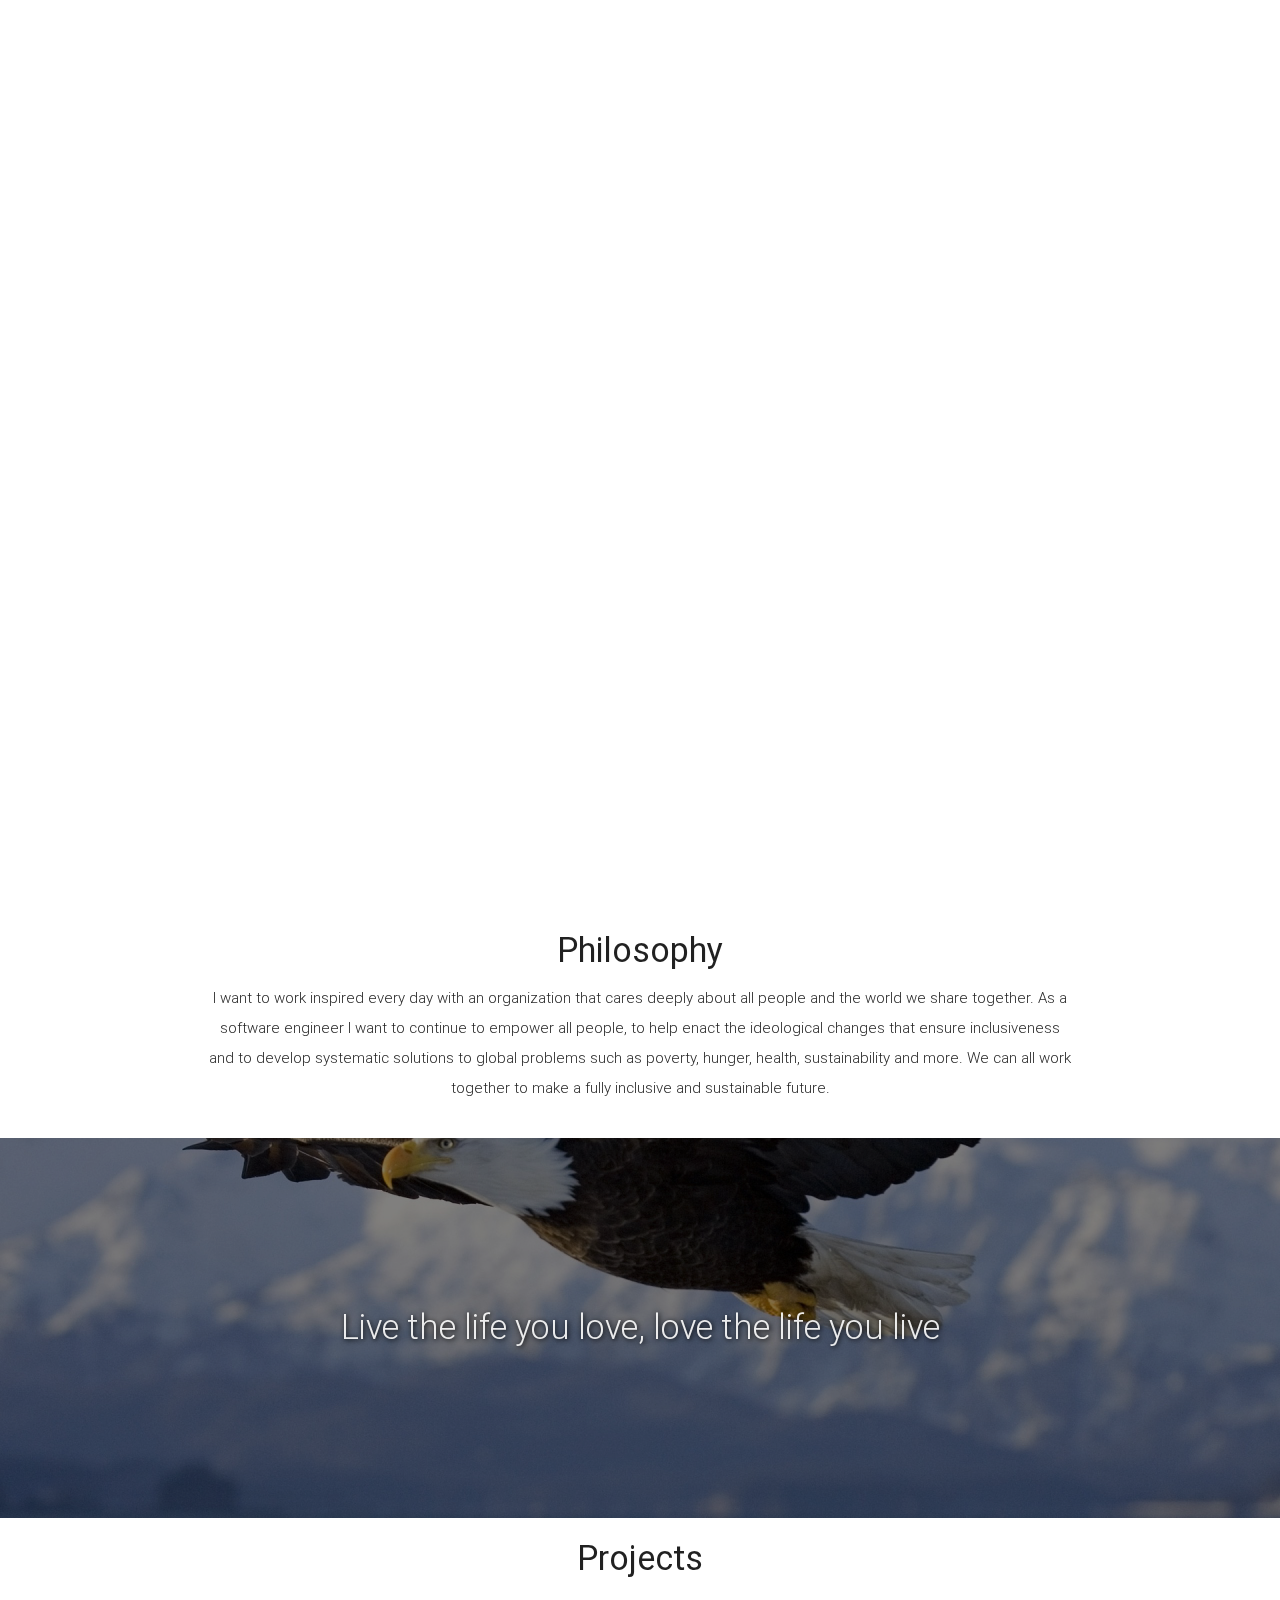
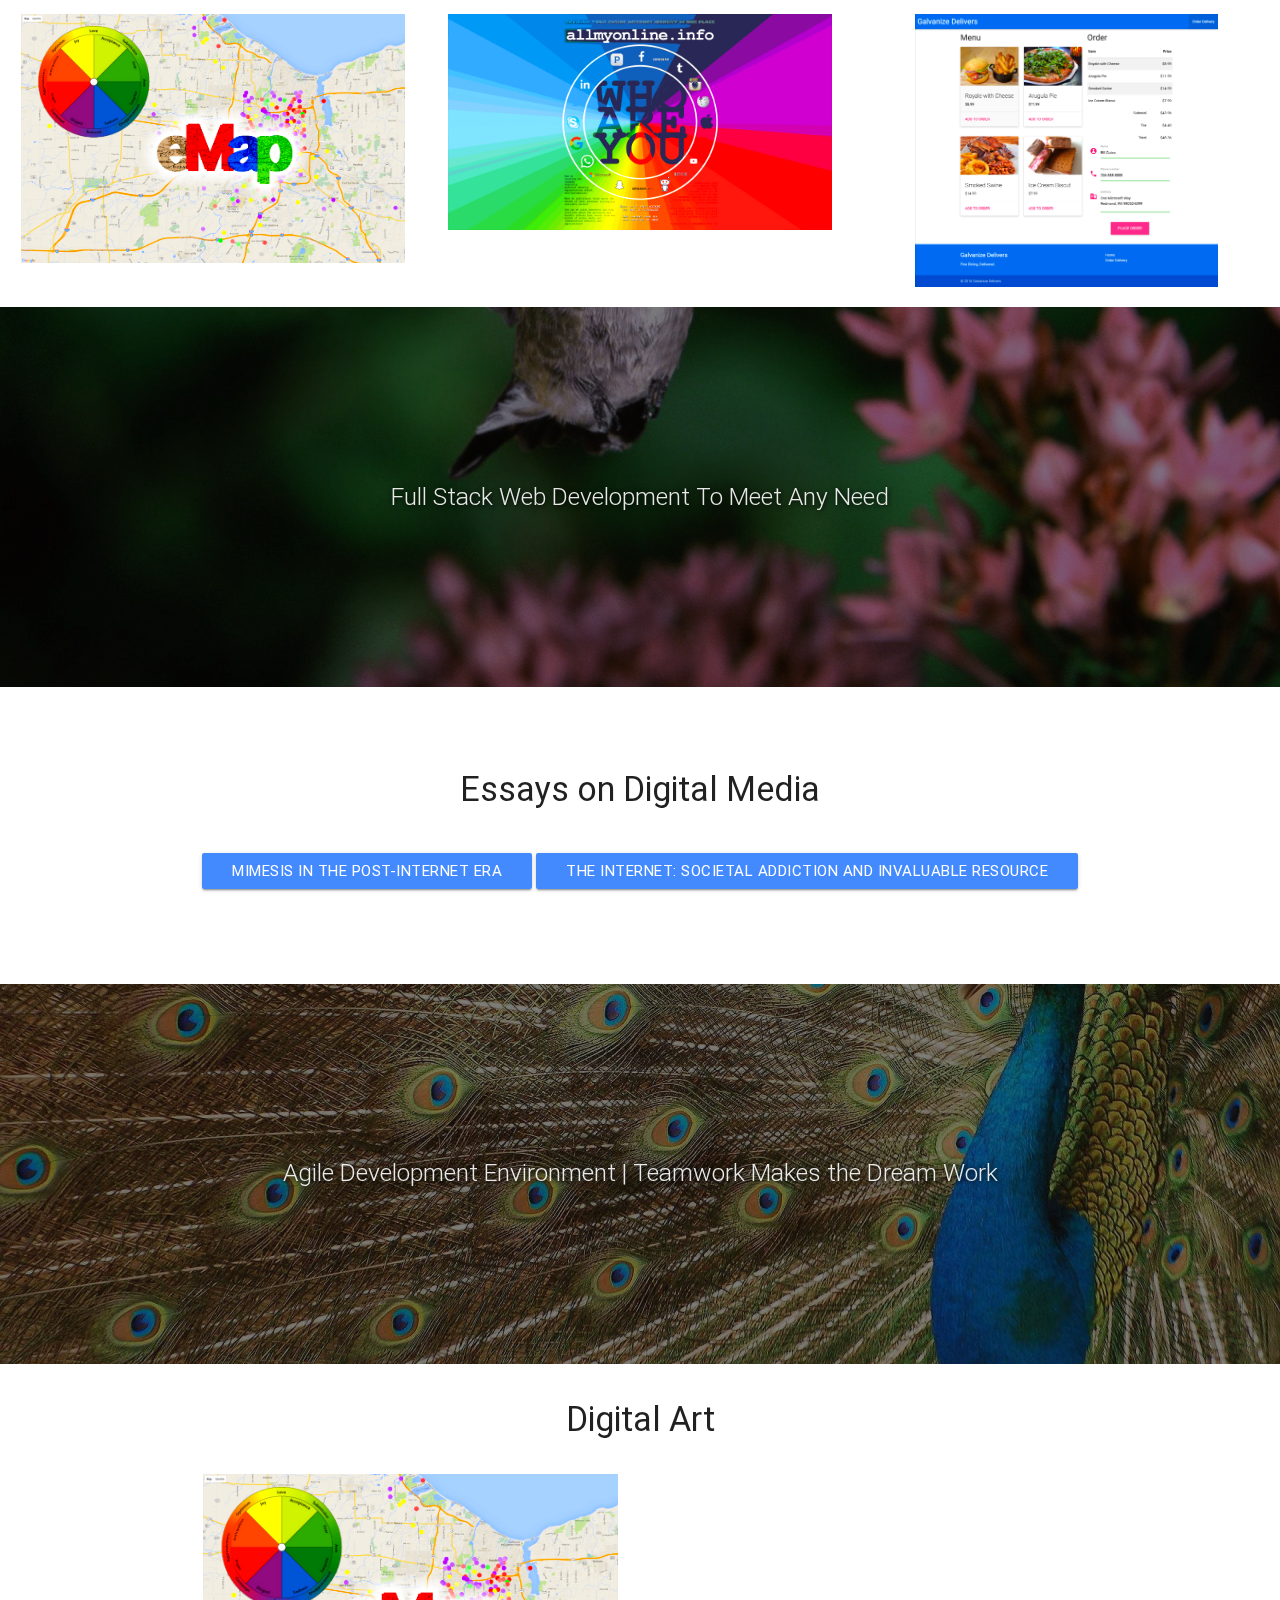
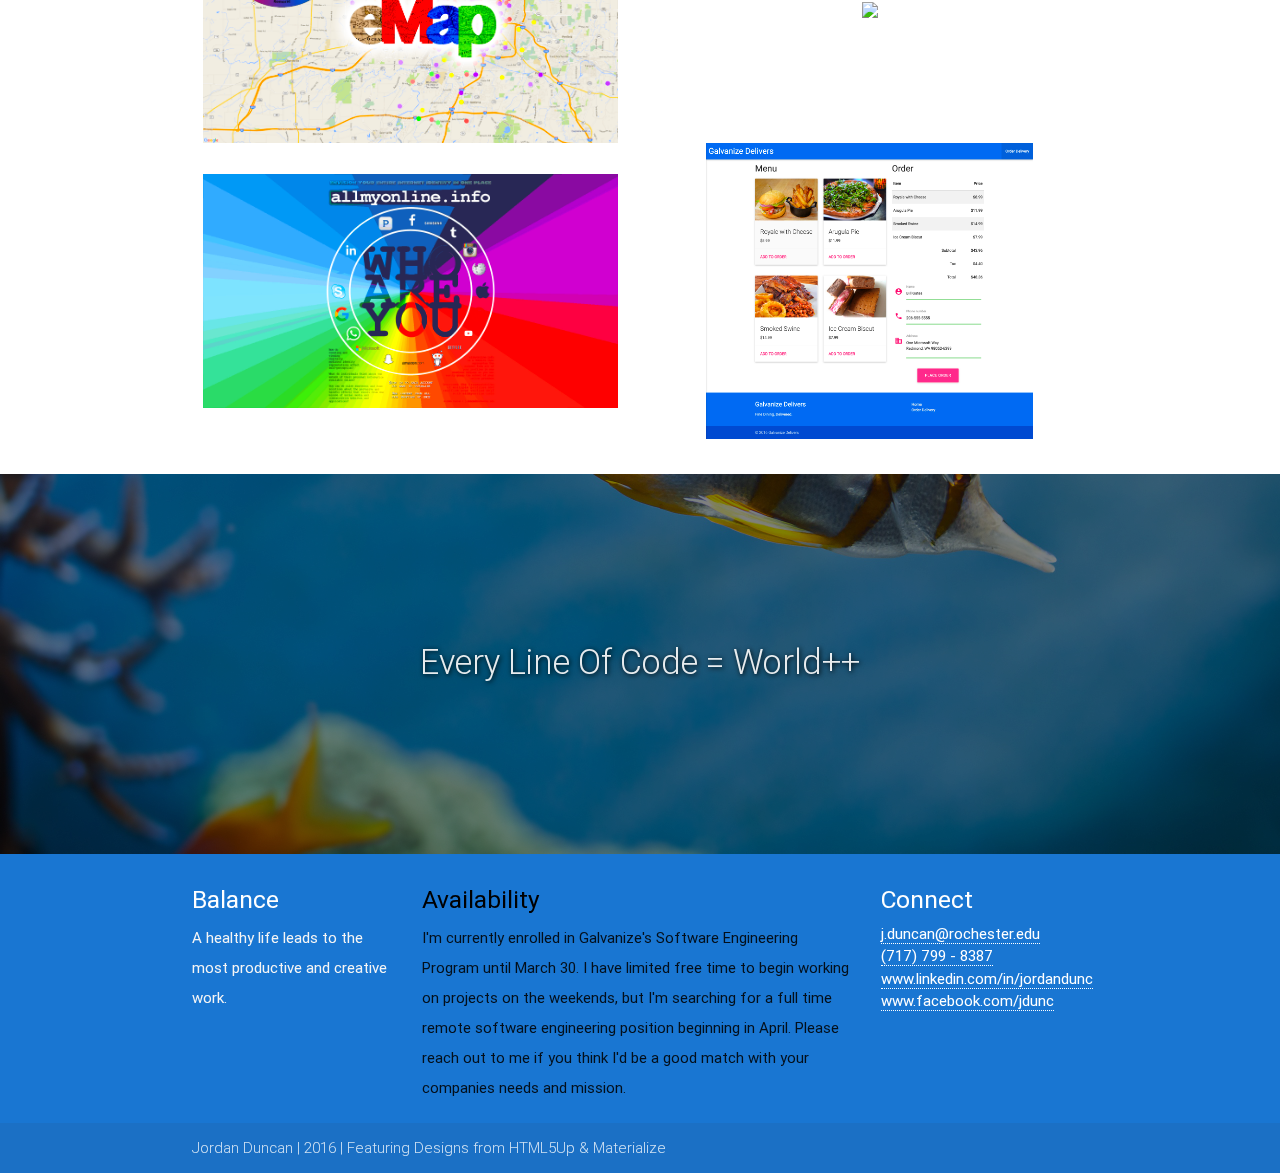
==== commit 2515ee77: "updating index page to include digital art" ====
--- a/index.html
+++ b/index.html
@@ -11,38 +11,38 @@
   <link href="assets/css/materialize.css" type="text/css" rel="stylesheet" media="screen,projection"/>
   <link href="assets/css/style.css" type="text/css" rel="stylesheet" media="screen,projection"/>
   <script src="https://code.jquery.com/jquery-2.1.1.min.js"></script>
-  <script src="assets/js/custom.js"></script>
+  <!-- <script src="assets/js/custom.js"></script> -->
 
 
 </head>
 <body>
   <div id="index-banner" class="parallax-container heading">
     <div id="wrapper">
-			<!-- <div id="bg"></div> -->
+      <!-- <div id="bg"></div> -->
       <div class="tv">
-    		  <div class="screen mute" id="tv">
-          </div>
-    	</div>
+        <div class="screen mute" id="tv">
+        </div>
+      </div>
       <div id="main">
 
-					<header id="header">
-						<h1><strong>Jordan</strong> Duncan</h1>
-						<p><b>Web</b> Developer &nbsp;&bull;&nbsp; Designer</p>
-						<p>Engineering A More Inclusive And Compassionate World<br><br></p>
-						<nav2>
-							<ul>
-								<li><a href="http://www.linkedin.com/in/jordandunc" target="_blank" class="icon fa-linkedin"><span class="label">Linkedin</span></a></li>
-								<li><a href="http://infinitelimitations.us/blog" target="_blank" class="icon fa-wordpress"><span class="label">Wordpress</span></a></li>
-								<li><a href="https://www.github.com/jdunc" target="_blank" class="icon fa-github"><span class="label">Github</span></a></li>
-                <li><a href="http://www.twitter.com/thejordanduncan" target="_blank" class="icon fa-twitter"><span class="label">Twitter</span></a></li>
-                <li><a href="http://www.facebook.com/jdunc" target="_blank" class="icon fa-facebook"><span class="label">Facebook</span></a></li>
-								<li><a href="mailto:j.duncan@rochester.edu" class="icon fa-envelope-o"><span class="label">Email</span></a></li>
-								<li><a href="tel:17177998387" target="_blank" class="icon fa-phone"><span class="label">Email</span></a></li>
-							</ul>
-						</nav2>
-					</header>
-			</div>
-		</div>
+        <header id="header">
+          <h1><strong>Jordan</strong> Duncan</h1>
+          <p><b>Web</b> Developer &nbsp;&bull;&nbsp; Designer</p>
+          <p>Engineering A More Inclusive And Compassionate World<br><br></p>
+          <nav2>
+            <ul>
+              <li><a href="http://www.linkedin.com/in/jordandunc" target="_blank" class="icon fa-linkedin"><span class="label">Linkedin</span></a></li>
+              <li><a href="http://infinitelimitations.us/blog" target="_blank" class="icon fa-wordpress"><span class="label">Wordpress</span></a></li>
+              <li><a href="https://www.github.com/jdunc" target="_blank" class="icon fa-github"><span class="label">Github</span></a></li>
+              <li><a href="http://www.twitter.com/thejordanduncan" target="_blank" class="icon fa-twitter"><span class="label">Twitter</span></a></li>
+              <li><a href="http://www.facebook.com/jdunc" target="_blank" class="icon fa-facebook"><span class="label">Facebook</span></a></li>
+              <li><a href="mailto:j.duncan@rochester.edu" class="icon fa-envelope-o"><span class="label">Email</span></a></li>
+              <li><a href="tel:17177998387" target="_blank" class="icon fa-phone"><span class="label">Email</span></a></li>
+            </ul>
+          </nav2>
+        </header>
+      </div>
+    </div>
   </div>
 
 
@@ -72,7 +72,7 @@
         </div>
       </div>
     </div>
-      <div class="parallax"><img src="assets/css/images/natgeo/bald-eagle.jpg" alt="National Geographic Bald Eagle" style="width:100vw"></div>
+    <div class="parallax"><img src="assets/css/images/natgeo/bald-eagle.jpg" alt="National Geographic Bald Eagle" style="width:100vw"></div>
   </div>
 
   <div class="row portfolio">
@@ -82,24 +82,16 @@
     </div>
     <div class='clearfix'></div>
 
-    <div class="valign-wrapper">
-    <div class="col s12 m6 center ">
-      <span class="helper"></span><img class='pimg' id='myBtn_emap' src='assets/css/images/emap.png'/>
-    </div>
-    <div class="col s12 m6 center ">
-      <span class="helper"></span><img class='pimg' id="myBtn_bdv" src='assets/css/images/flickr.png'/>
-  </div>
-</div>
-    <div class='clearfix'></div>
-    <div class="valign-wrapper">
-      <div class="col s12 m6 center">
+      <div class="col m4 center ">
+        <span class="helper"></span><img class='pimg' id='myBtn_emap' src='assets/css/images/emap.png'/>
+      </div>
+      <div class="col s12 m4 center">
         <span class="helper"></span><img class='pimg' id="myBtn_amo" src='assets/css/images/amo2.jpg'/>
       </div>
 
-      <div class="col s12 m6 center">
+      <div class="col s12 m4 center">
         <span class="helper"></span><img class='pimg gd' id="myBtn_gald" src='assets/css/images/galvanize_delivers.png'/>
       </div>
-    </div>
   </div>
 
   <div class="parallax-container valign-wrapper">
@@ -123,12 +115,13 @@
           <h4>Essays on Digital Media</h4><p><br></p>
           <a href="https://drive.google.com/file/d/0B6RVDKG7Fzkma2VXU0JxRTlMYzQ/view?usp=sharing" target="blank" class="waves-effect waves-light btn blue accent-2">Mimesis in the Post-Internet Era</a>
           <a href="https://docs.google.com/document/d/1wA1nUje-KEcMNzrLCyPlVDu0l9jFjhTSDBevt14q0H8/edit?usp=sharing" target="blank" class="waves-effect waves-dark btn blue accent-2">The Internet: Societal Addiction and Invaluable Resource</a><p><br></p><p><br></p>
-          </div>
-      </div>
-
-    </div>
-  </div>
-
+        </div>
+      </div>
+
+    </div>
+  </div>
+
+  <!-- Digital Art Section -->
   <div class="parallax-container valign-wrapper">
     <div class="section no-pad-bot">
       <div class="container">
@@ -143,24 +136,39 @@
   <div class="container">
     <div class="section">
 
-      <div class="row">
+      <!-- End Parralax Section -->
+
+      <div class="row portfolio">
         <div class="col s12 center">
-          <h4 id="resume_text">Resume</h4>
-        </div>
-      </div>
-      <div class="row">
-        <div class="col s12 m6 center personal_info" >
-          <p class="valign">
-            I'm Jordan, a newly minted software engineer who's passionate about working on projects that address our 21st century global crises. I came to software engineering after spending time as an RNA lab researcher, a journalist and an EMT.  While each of those careers are incredibly meaningful, I discovered that I wanted to spend my career in a field with broader direct impact.  Personal computing and networked technology is driving every development across every field, in terms of physical materials and intellectual advancements. As a software engineer I want to continue to empower all people, to help enact the ideological changes that ensure inclusiveness and to develop systematic solutions to global problems such as poverty, hunger, health, sustainability and more.  We can all work together to make this the best the world has ever been.
-          </p>
-        </div>
-        <div class="col s12 m6 center">
-            <img src="assets/css/images/jordan-duncan-2016_lq.jpg" alt="Jordan Duncan Software Engineering Resume" class='img_resume valign' style="vertical-align:middle"></div>
-          </div>
-        </div>
-
-    </div>
-  </div>
+          <h3><i class="mdi-content-send brown-text"></i></h3>
+          <h4>Digital Art</h4><br>
+        </div>
+        <div class='clearfix'></div>
+
+        <div class="valign-wrapper">
+          <div class="col s12 m6 center ">
+            <span class="helper"></span><img class='pimg' id='myBtn_emap' src='assets/css/images/emap.png'/>
+          </div>
+          <div class="col s12 m6 center ">
+            <span class="helper"></span><img class='pimg' id="myBtn_sfm" src='assets/css/images/flickr.png'/>
+          </div>
+        </div>
+        <div class='clearfix'></div>
+        <div class="valign-wrapper">
+          <div class="col s12 m6 center">
+            <span class="helper"></span><img class='pimg' id="myBtn_amo" src='assets/css/images/amo2.jpg'/>
+          </div>
+
+          <div class="col s12 m6 center">
+            <span class="helper"></span><img class='pimg gd' id="myBtn_gald" src='assets/css/images/galvanize_delivers.png'/>
+          </div>
+        </div>
+      </div>
+
+    </div>
+  </div>
+
+  <!-- End Resume Section -->
 
 
   <div class="parallax-container valign-wrapper">
@@ -177,13 +185,13 @@
   <footer class="page-footer blue darken-2">
     <div class="container">
       <div class="row">
+        <div class="col l3 s12">
+          <h5 class="white-text">Balance</h5>
+          <p class="grey-text text-lighten-4">A healthy life leads to the most productive and creative work.</p>
+
+
+        </div>
         <div class="col l6 s12">
-          <h5 class="white-text">Balanced Life</h5>
-          <p class="grey-text text-lighten-4">In our increasingly fast-paced, connected and demanding lives, I find the most important part of working effectively and efficiently is proper balance, which I find in many relaxing activities.  Meditation and marathon training are two of my major keys.  I love to play volleyball, to hike and kayak, to swim and bike.  Few things are more enjoyable to me than spending time exploring the great outdoors with even greater friends.  I also spend my spare time reading and discussing novels and articles and watching movies or hilarious tv shows.  I'm dedicated to putting my privileged life to the best cause of enacting social change, but I also understand the importance of balancing grand ambitions with spending time enjoying this one and only life.</p>
-
-
-        </div>
-        <div class="col l3 s12">
           <h5 class="black-text">Availability</h5>
           <p>I'm currently enrolled in Galvanize's Software Engineering Program until March 30.  I have limited free time to begin working on projects on the weekends, but I'm searching for a full time remote  software engineering position beginning in April.  Please reach out to me if you think I'd be a good match with your companies needs and mission.</p>
         </div>
@@ -217,7 +225,7 @@
   </div>
 
   <!-- The Modal -->
-  <div id="myModal_bdv" class="modal">
+  <div id="myModal_sfm" class="modal">
     <!-- Modal content -->
     <div class="modal-content">
       <span class="close">×</span>
@@ -253,7 +261,7 @@
     <!-- Modal content -->
     <div class="modal-content">
       <span class="close">×</span>
-      <a href="assets/css/images/jordan-duncan-2016.jpg"target="blank"><img style="width:100%"class="img_resume_modal" src="assets/css/images/jordan-duncan-2016.jpg" alt="Jordan Duncan Software Engineering Resume" ></a>
+      <a href="assets/css/images/jordan-duncan-software-engineer.jpg"target="blank"><img style="width:100%"class="img_resume_modal" src="assets/css/images/jordan-duncan-software-engineer.jpg" alt="Jordan Duncan Software Engineering Resume" ></a>
 
     </div>
   </div>
@@ -263,5 +271,5 @@
   <script src="assets/js/materialize.js"></script>
   <script src="assets/js/init.js"></script>
 
-  </body>
+</body>
 </html>
--- a/assets/css/style.css
+++ b/assets/css/style.css
@@ -112,7 +112,7 @@
   width:100%;
   height:100%;
   overflow:hidden;
-  background-image: url("images/ice.jpg");
+  background-image: url("images/portfolio/lighthouse2.jpg");
   background-size: 100vw 100vh;
 }
 .helper {
@@ -181,7 +181,12 @@
   width:80vw:
 }
 .img_resume:hover{
-  filter:blur(2px) saturate(150%);
+  filter: saturate(150%);
+  transform: scale(1.02,1.02);
+  -webkit-transform:scale(1.02,1.02);
+  -moz-transform:scale(1.02,1.02);
+  -ms-transform:scale(1.02,1.02);
+  -o-transform:scale(1.02,1.02);
 }
 .personal_info{
   font-size: 12pt;
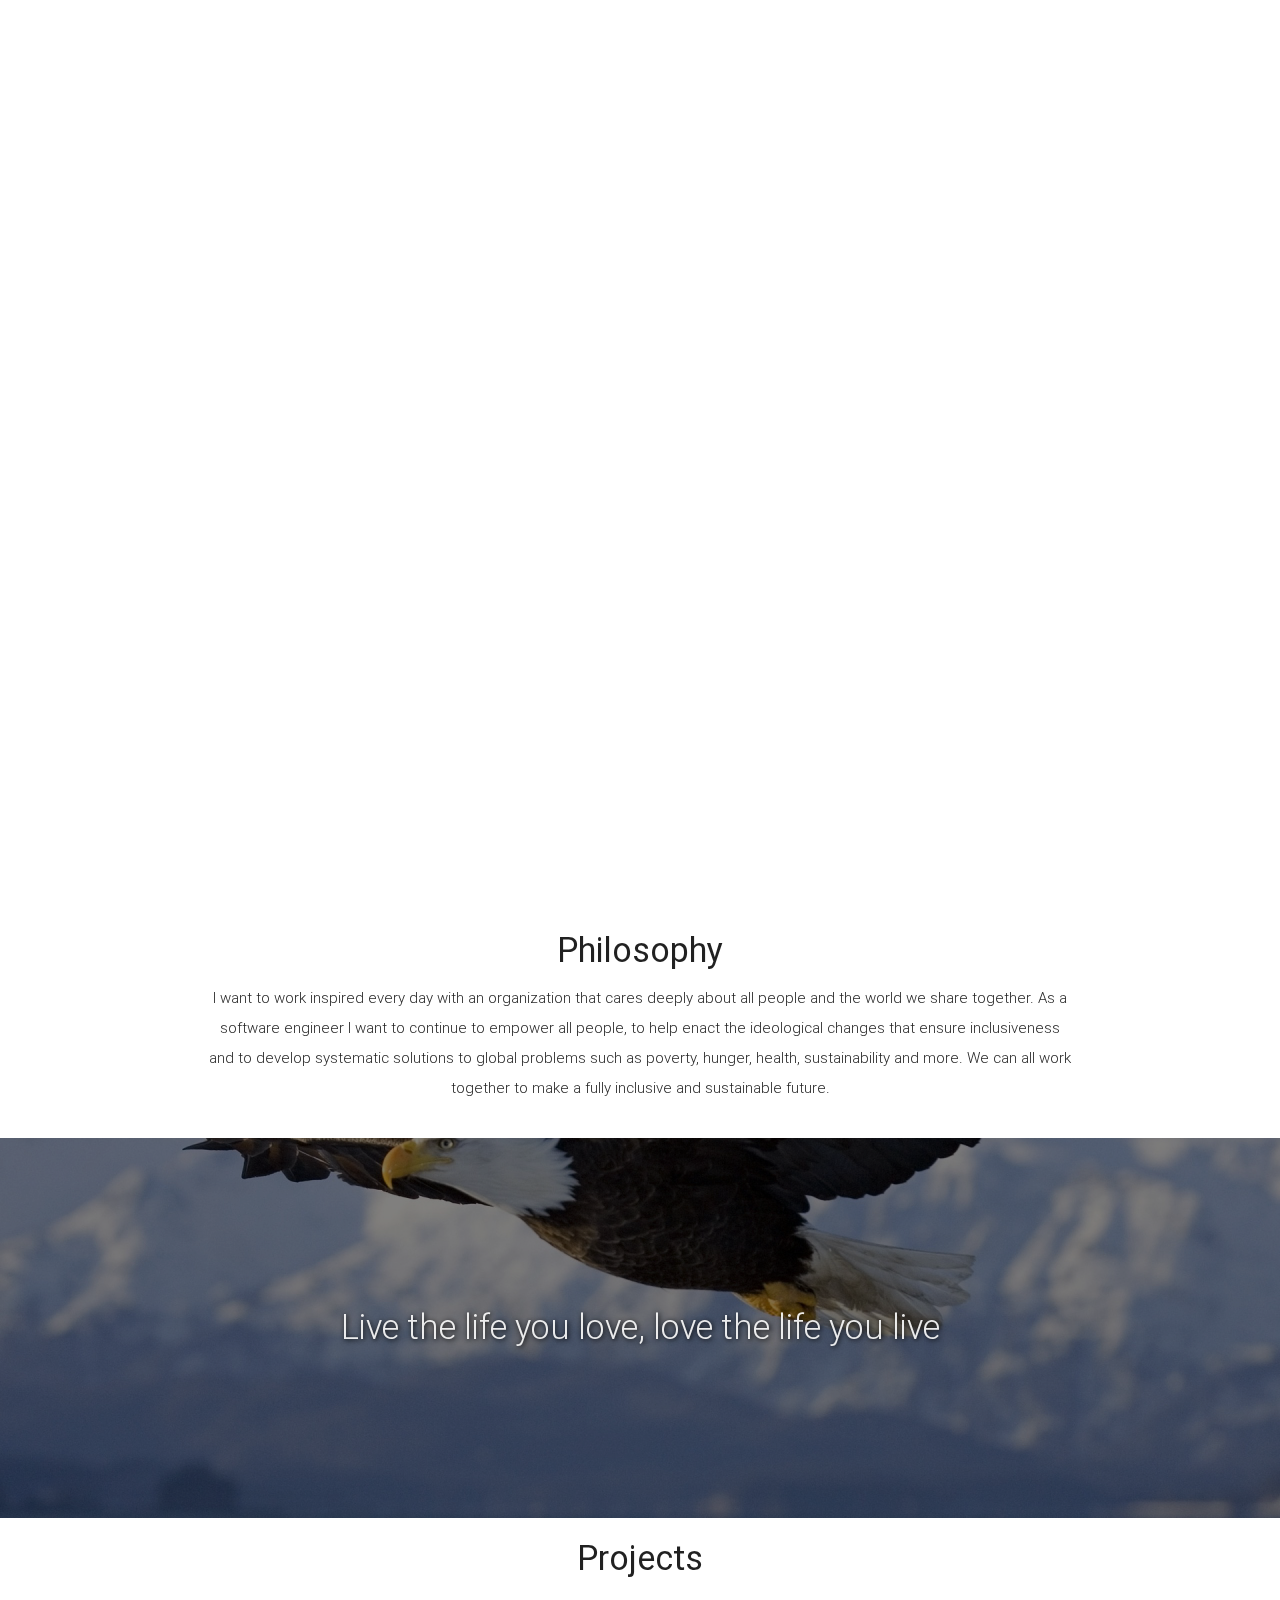
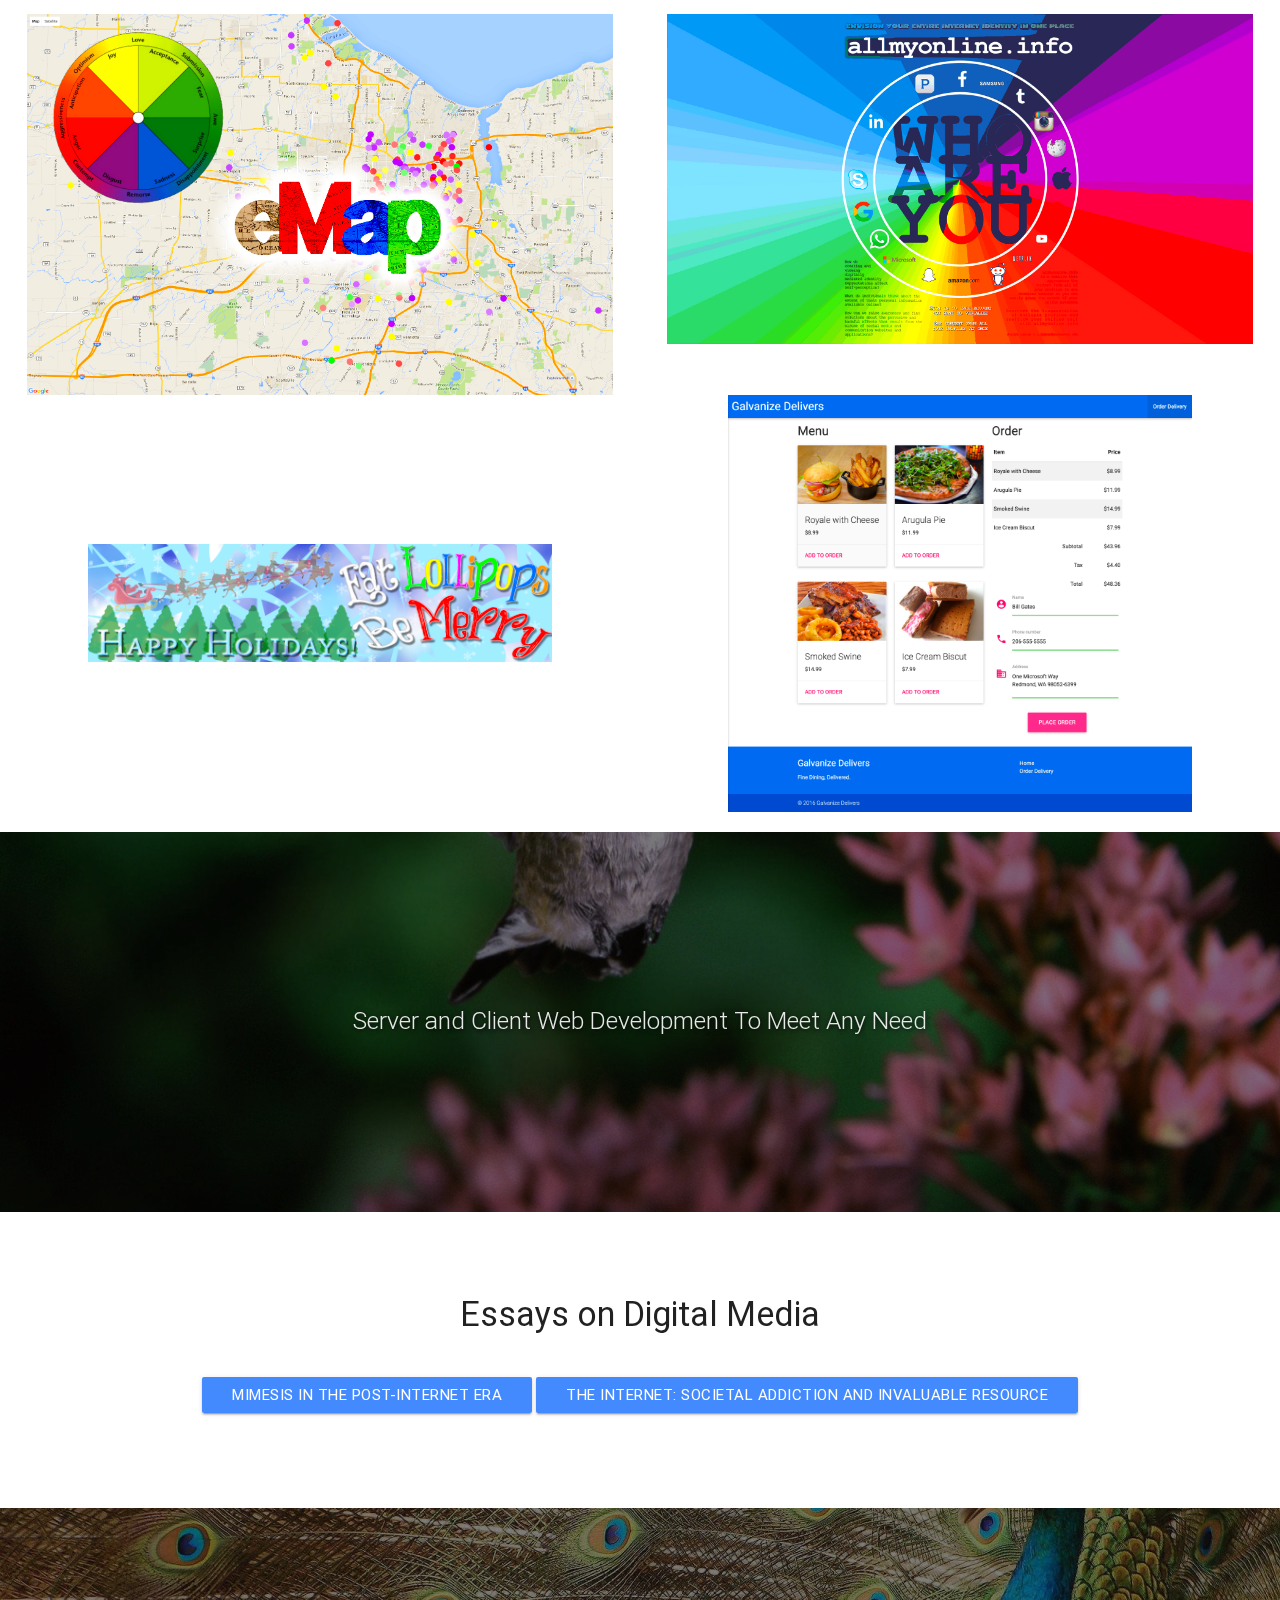
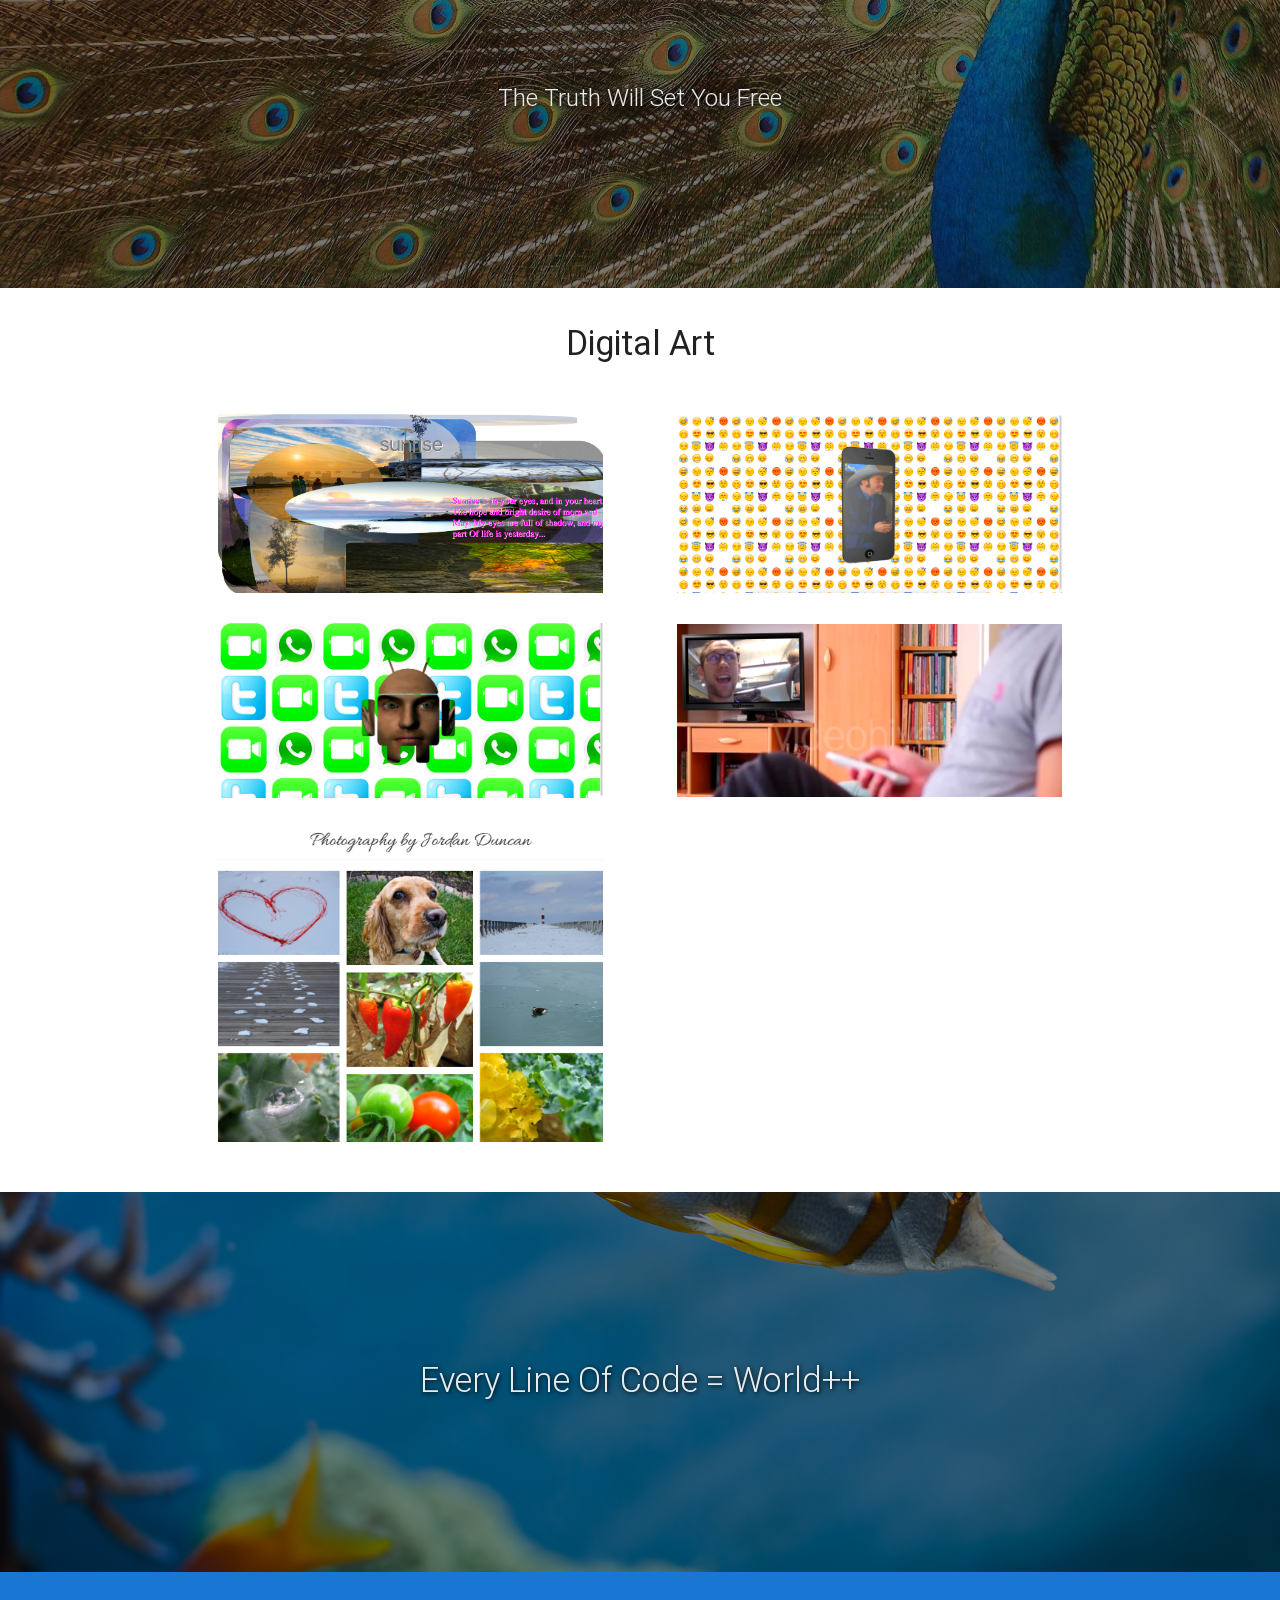
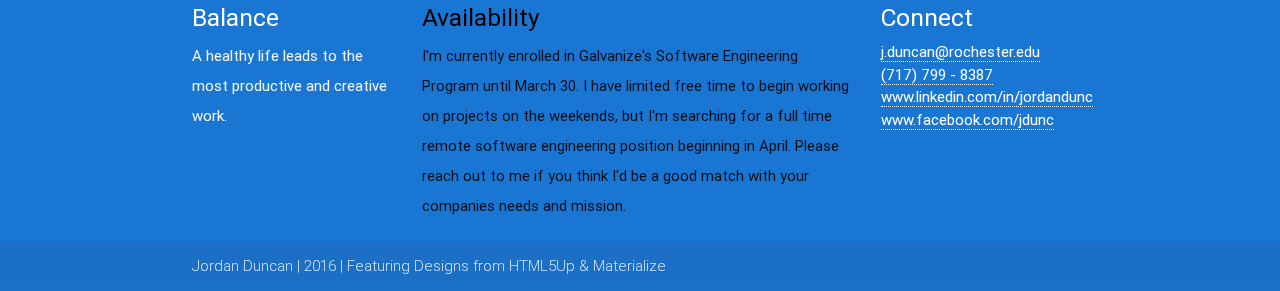
==== commit 358233b5: "updated digital art section" ====
--- a/index.html
+++ b/index.html
@@ -82,23 +82,28 @@
     </div>
     <div class='clearfix'></div>
 
-      <div class="col m4 center ">
+      <div class="col m6 center ">
         <span class="helper"></span><img class='pimg' id='myBtn_emap' src='assets/css/images/emap.png'/>
       </div>
-      <div class="col s12 m4 center">
+      <div class="col s12 m6 center">
         <span class="helper"></span><img class='pimg' id="myBtn_amo" src='assets/css/images/amo2.jpg'/>
       </div>
-
-      <div class="col s12 m4 center">
+      <div class="clearfix"></div>
+      <div class="valign-wrapper">
+      <div class="col s12 m6 center">
+        <span class="helper"></span><img class='pimg gd' id="myBtn_ctc" src='assets/css/images/merry.png'/>
+      </div>
+      <div class="col s12 m6 center">
         <span class="helper"></span><img class='pimg gd' id="myBtn_gald" src='assets/css/images/galvanize_delivers.png'/>
       </div>
+    </div>
   </div>
 
   <div class="parallax-container valign-wrapper">
     <div class="section no-pad-bot">
       <div class="container">
         <div class="row center">
-          <h5 class="header col s12 light">Full Stack Web Development To Meet Any Need</h5>
+          <h5 class="header col s12 light">Server and Client Web Development To Meet Any Need</h5>
         </div>
       </div>
     </div>
@@ -126,7 +131,7 @@
     <div class="section no-pad-bot">
       <div class="container">
         <div class="row center">
-          <h5 class="header col s12 light">Agile Development Environment | Teamwork Makes the Dream Work</h5>
+          <h5 class="header col s12 light">The Truth Will Set You Free</h5>
         </div>
       </div>
     </div>
@@ -138,7 +143,7 @@
 
       <!-- End Parralax Section -->
 
-      <div class="row portfolio">
+      <div class="row portfolio_art">
         <div class="col s12 center">
           <h3><i class="mdi-content-send brown-text"></i></h3>
           <h4>Digital Art</h4><br>
@@ -147,21 +152,25 @@
 
         <div class="valign-wrapper">
           <div class="col s12 m6 center ">
-            <span class="helper"></span><img class='pimg' id='myBtn_emap' src='assets/css/images/emap.png'/>
+            <span class="helper"></span><img class='pimg2' id="myBtn_sfm" src='assets/css/images/sfm.png'/>
           </div>
           <div class="col s12 m6 center ">
-            <span class="helper"></span><img class='pimg' id="myBtn_sfm" src='assets/css/images/flickr.png'/>
+            <span class="helper"></span><img class='pimg2' id='myBtn_emo1' src='assets/css/images/miss.png'/>
           </div>
         </div>
         <div class='clearfix'></div>
         <div class="valign-wrapper">
           <div class="col s12 m6 center">
-            <span class="helper"></span><img class='pimg' id="myBtn_amo" src='assets/css/images/amo2.jpg'/>
+            <span class="helper"></span><img class='pimg2' id="myBtn_emo2" src='assets/css/images/robot.png'/>
           </div>
 
           <div class="col s12 m6 center">
-            <span class="helper"></span><img class='pimg gd' id="myBtn_gald" src='assets/css/images/galvanize_delivers.png'/>
-          </div>
+            <span class="helper"></span><img class='pimg2 gd' id="myBtn_screens" src='assets/css/images/screens.png'/>
+          </div>
+
+        </div>
+        <div class="col s12 m6 center">
+          <span class="helper"></span><img class='pimg2 gd' id="myBtn_photo" src='assets/css/images/photography.png'/>
         </div>
       </div>
 
@@ -231,7 +240,7 @@
       <span class="close">×</span>
       <h1>Searching For Meaning</h1>
       <a href="http://searching-for-meaning.surge.sh/" target="blank">http://searching-for-meaning.surge.sh/</a><br>
-      <p>Searching For Meaning is a webpage that allows you to search for any feeling then experience the multitude of related images and poem quotes available to view online. Watch as images that others have categorized with that feeling appear endlessly. This project accomplished with jQuery, HTML, CSS and the Flickr and poetry.net pull required jQuery ajax requests. I try to capture a part of the internet aesthetic when I make pages for fun - that randomness of countless individual's experiences being stored in fragments on servers and databses. That randomness that generates deeply meaningful experiences when presented in unique ways.</p>
+      <p>Searching For Meaning is a webpage that allows you to search for any feeling then experience the multitude of related images and poem quotes available to view online. Watch as images that others have categorized with that feeling appear endlessly. This project was accomplished with jQuery, HTML, CSS, the Flickr and poetry.net pull required jQuery ajax requests. I strive to capture a certain internet aesthetic when I make artworks, an aesthetic of randomness of countless individual's narrative experiences being stored in fragments on servers and databses and coopted in an overstimulating arena of mediated interactions. It's a new beautiful experience for every person.  This randomness has an intense power to generate deeply meaningful experiences when presented in unique ways.</p>
     </div>
   </div>
 
@@ -241,8 +250,19 @@
     <div class="modal-content">
       <span class="close">×</span>
       <h1>All My Online Info - Facebook Visualizer</h1>
-      <a href="http://allmyonline.info" target="blank">http://allmyonline.info</a> - It takes a few moments to load as it will display all of your facebook images.<br>
+      <a href="http://allmyonline.info" target="blank">http://allmyonline.info</a> - It takes a few moments to load as it displays all of your facebook images.<br>
       <p>This is my University of Rochester Digital Media Studies Senior Project. It's a Facebook web app that visualizes your Facebook photos and likes in a cascading waterdall. You can click the live link above to login and view it with your own Facebook. The presentation slides and media are available online here. The goal of AllMyOnlineInfo was to create one website where a user could login to all of their profiles, essentially creating a unified online presence. Studies show that different types of social networking sites are fragmenting users conception of self identity; AllMyOnlineInfo was conceived as a way for people to remember that all of our different online facets are of the same source.<br>This project required extensive work in jQuery, Masonry, HTML5, CSS3, PHP, MySQL, GSAP, AmazonWebServices, Linux and the Facebook API. <a href="assets/css/images/amo_hq.jpg" target="blank">Click here to view the flyer in high resolution.</a></p>
+    </div>
+  </div>
+
+  <!-- The Modal -->
+  <div id="myModal_ctc" class="modal">
+    <!-- Modal content -->
+    <div class="modal-content">
+      <span class="close">×</span>
+      <h1>CTC Lollipop Company</h1>
+      <a href="http://www.ctclollipop.com" target="blank">http://www.ctclollipop.com</a>
+      <p>CTC Lollipop is a fully functioning eCommerce website for a lollipop company in Lancaster, Pennsylvania.  It features full design and content management<a href="http://www.infinitelimitations.us/blog" target="blank" />Check out my blog</a> for more of what I do at galvanize.  Also check out the first e-commerce website I ever made, still up and running at: <a href="http://www.ctclollipop.com/" target="blank">www.ctclollipop.com</a></p>
     </div>
   </div>
 
@@ -262,7 +282,50 @@
     <div class="modal-content">
       <span class="close">×</span>
       <a href="assets/css/images/jordan-duncan-software-engineer.jpg"target="blank"><img style="width:100%"class="img_resume_modal" src="assets/css/images/jordan-duncan-software-engineer.jpg" alt="Jordan Duncan Software Engineering Resume" ></a>
-
+    </div>
+  </div>
+
+  <div id="myModal_emotion1" class="modal">
+    <!-- Modal content -->
+    <div class="modal-content">
+      <span class="close">×</span>
+      <h1>e-motion</h1>
+      <a href="https://www.infinitelimitations.us/e-motion/e-motion.html" target="blank">infinitelimitations.us/e-motion/e-motion.html</a>
+      <p>This is a piece that's intended to initiate reflection about the ways that contemporary connections between people are largely mediated and homogenized through specific repeatedly shared culture artifacts.
+      </p>
+    </div>
+  </div>
+
+  <div id="myModal_emotion2" class="modal">
+    <!-- Modal content -->
+    <div class="modal-content">
+      <span class="close">×</span>
+      <h1>messe-motion</h1>
+      <a href="https://www.infinitelimitations.us/messe-motion/messe-motion.html" target="blank">infinitelimitations.us/messe-motion/messe-motion.html</a>
+      <p>This is a piece that's intended to initiate reflection about the ways that contemporary connections between people are largely mediated through limiting messaging software, which inherently augments and amputates the breadth and depth of the interaction.  As we increasingly communicate through technology, what's happening to our perceptions of people, technology and the ways we interact with them both?
+      </p>
+    </div>
+  </div>
+
+  <div id="myModal_screens" class="modal">
+    <!-- Modal content -->
+    <div class="modal-content">
+      <span class="close">×</span>
+      <h1>Who's Watching Who?</h1>
+      <a href="https://www.infinitelimitations.us/video/screens.html" target="blank">https://www.infinitelimitations.us/video/screens.html</a>
+      <p>Who's watching who is a commentary on cybersurveillance and the perceptions that surround the new era of a digitally instantiated panopticon that's repeatedly enforced through software that turns every person into a potential recorder and documenter of what's going on.
+      </p>
+    </div>
+  </div>
+
+  <div id="myModal_photography" class="modal">
+    <!-- Modal content -->
+    <div class="modal-content">
+      <span class="close">×</span>
+      <h1>Photography and Graphic Design</h1>
+      <a href="https://www.infinitelimitations.us/photography.html" target="blank">https://www.infinitelimitations.us/photography.html</a>
+      <p>A curated selection of my favorite photos I've captured and designs I've created.
+      </p>
     </div>
   </div>
 
--- a/assets/css/style.css
+++ b/assets/css/style.css
@@ -198,3 +198,15 @@
 .button{
   z-index:2;
 }
+.pimg2{
+  opacity: 1;
+  filter:saturate(150%);
+  width:95%;
+  vertical-align: middle;
+  padding: 15px;
+}
+
+.pimg2:hover{
+  filter:blur(2px) saturate(250%);
+  vertical-align: middle;
+}
